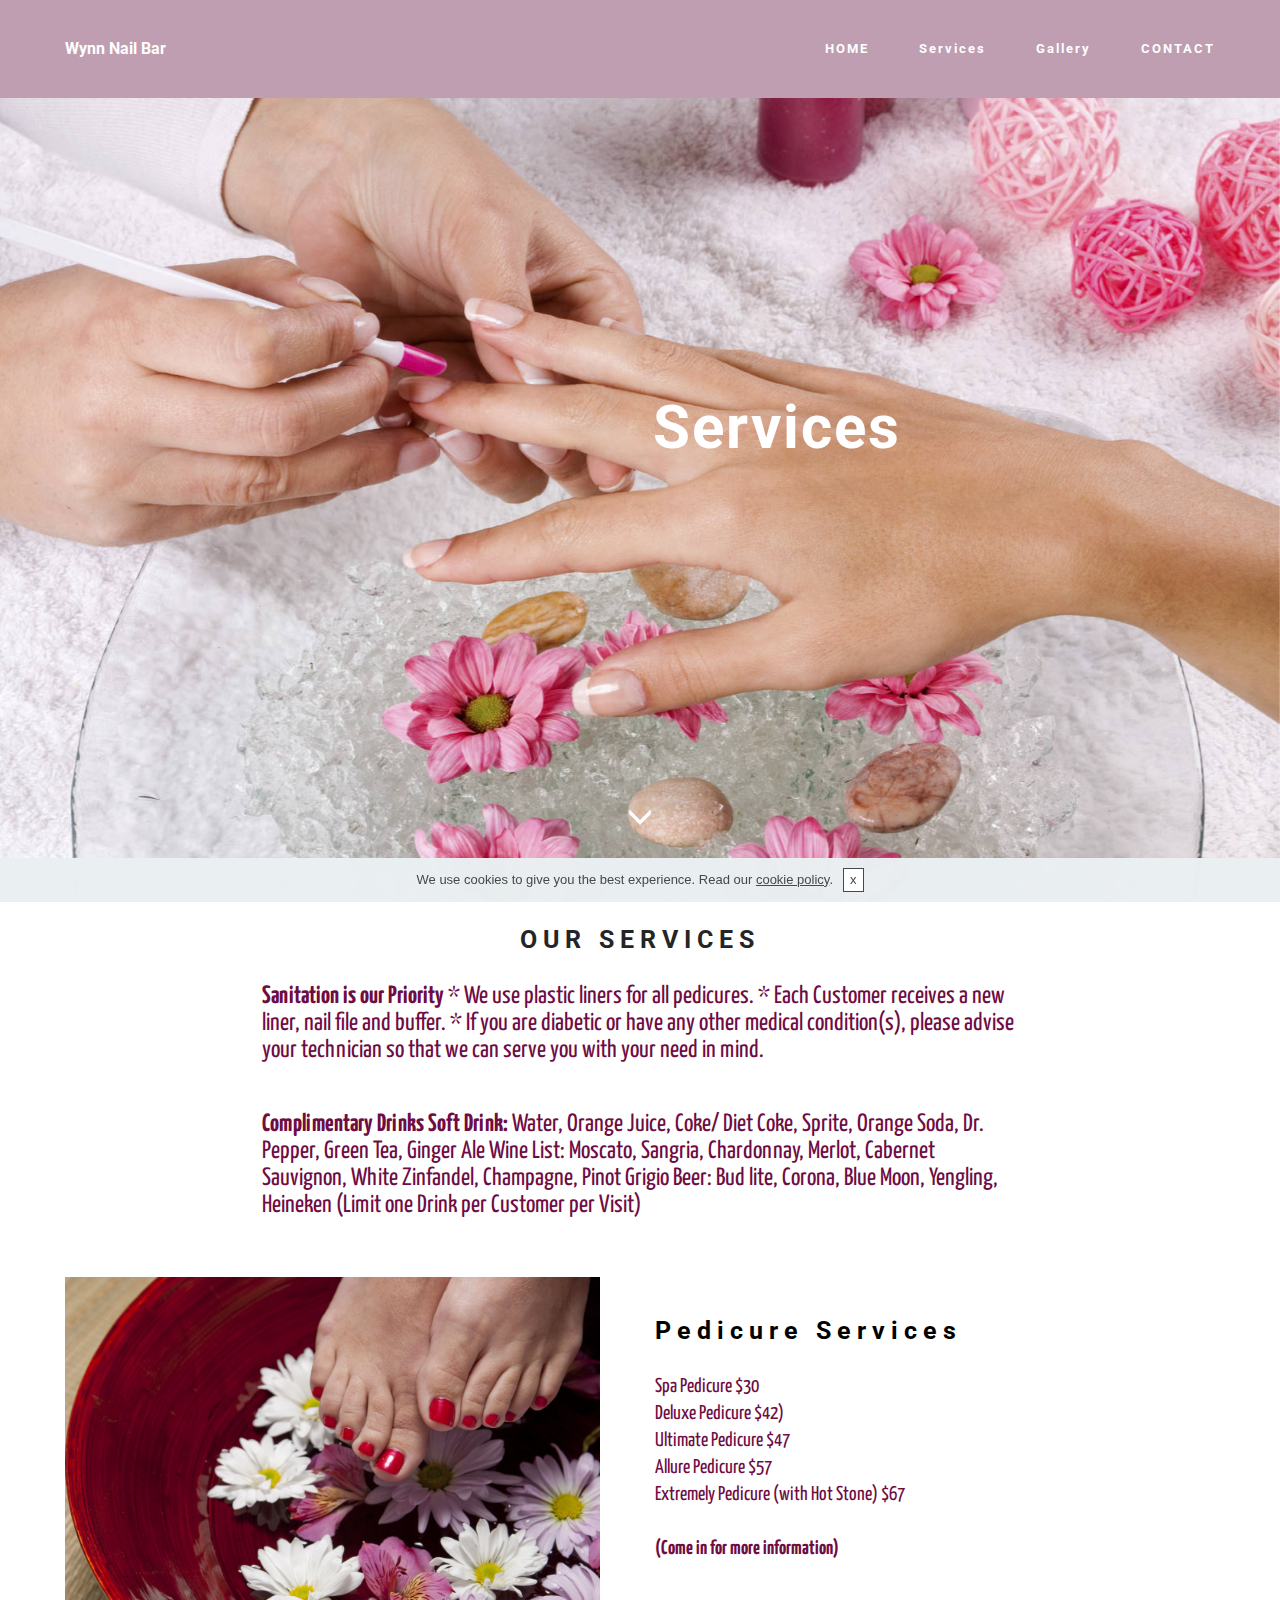
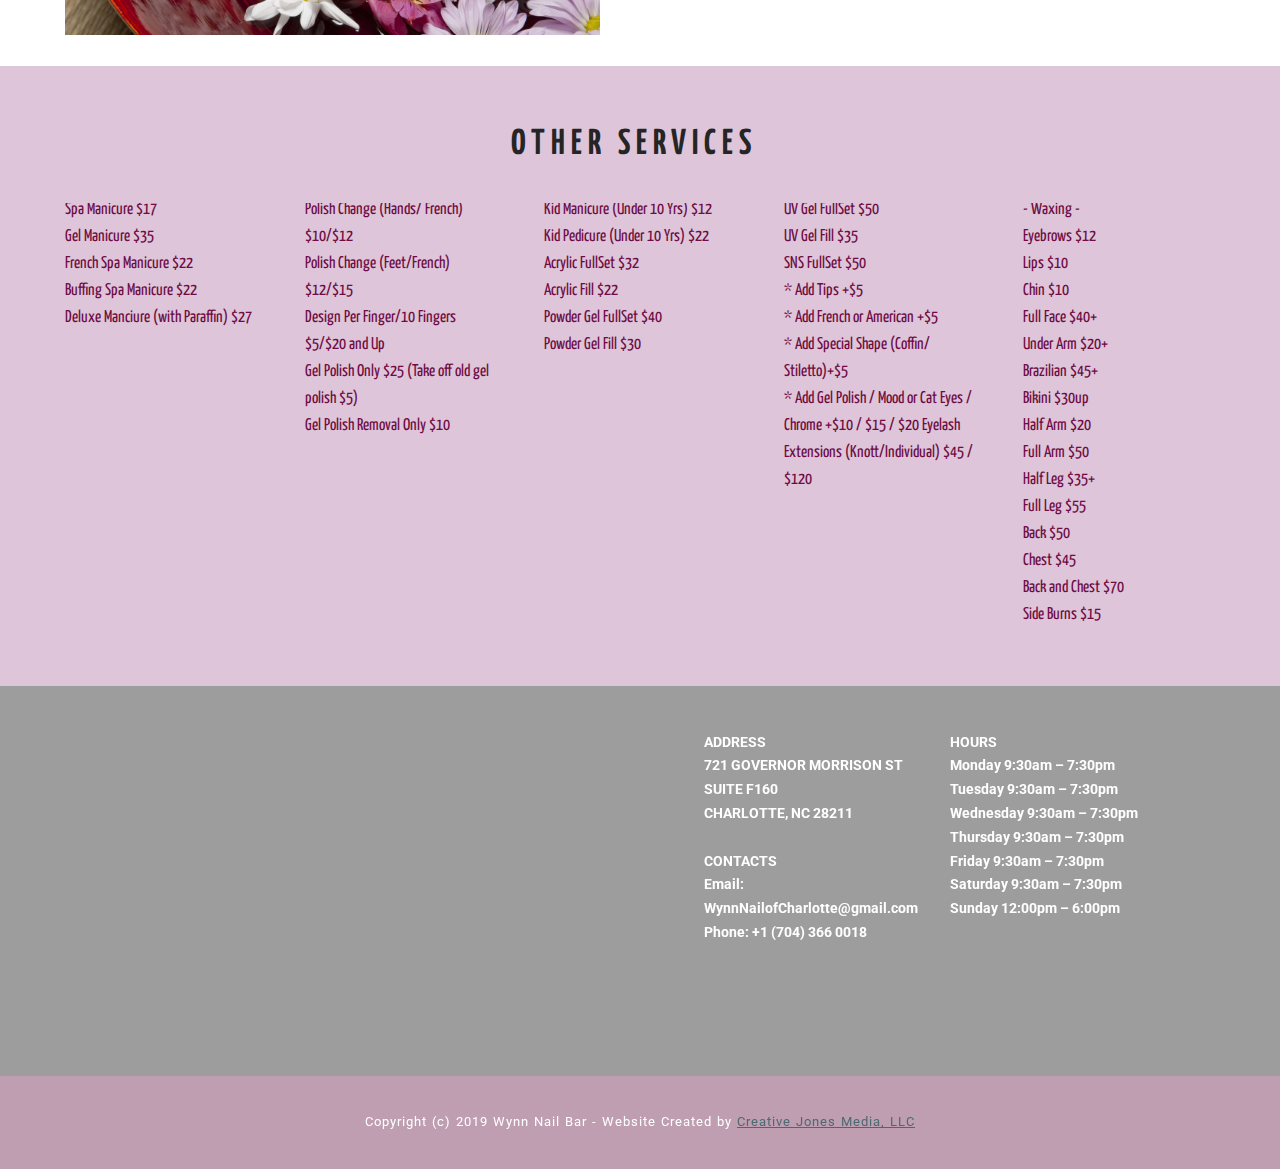
==== page1.html @ 7eec7030 "create github pages" ====
<!DOCTYPE html>
<html  >
<head>
  <!-- Site made with Mobirise Website Builder v4.10.8, https://mobirise.com -->
  <meta charset="UTF-8">
  <meta http-equiv="X-UA-Compatible" content="IE=edge">
  <meta name="generator" content="Mobirise v4.10.8, mobirise.com">
  <meta name="viewport" content="width=device-width, initial-scale=1, minimum-scale=1">
  <link rel="shortcut icon" href="assets/images/website-gallery-33-128x85.png" type="image/x-icon">
  <meta name="description" content="Website Creator Description">
  
  <title>Services</title>
  <link rel="stylesheet" href="https://fonts.googleapis.com/css?family=Roboto:700,400&subset=cyrillic,latin,greek,vietnamese">
  <link rel="stylesheet" href="assets/bootstrap/css/bootstrap.min.css">
  <link rel="stylesheet" href="assets/soundcloud-plugin/style.css">
  <link rel="stylesheet" href="assets/animatecss/animate.min.css">
  <link rel="stylesheet" href="assets/mobirise/css/style.css">
  <link rel="stylesheet" href="assets/formoid/recaptcha.css">
  <link rel="stylesheet" href="assets/mobirise/css/mbr-additional.css" type="text/css">
  
  
  
</head>
<body>
  <section class="mbr-navbar mbr-navbar--freeze mbr-navbar--absolute mbr-navbar--sticky mbr-navbar--auto-collapse" id="ext_menu-a" data-rv-view="95">
    <div class="mbr-navbar__section mbr-section">
        <div class="mbr-section__container container">
            <div class="mbr-navbar__container">
                <div class="mbr-navbar__column mbr-navbar__column--s mbr-navbar__brand">
                    <span class="mbr-navbar__brand-link mbr-brand mbr-brand--inline">
                        
                        <span class="mbr-brand__name"><a class="mbr-brand__name text-white" href="#top">Wynn Nail Bar</a></span>
                    </span>
                </div>
                <div class="mbr-navbar__hamburger mbr-hamburger"><span class="mbr-hamburger__line"></span></div>
                <div class="mbr-navbar__column mbr-navbar__menu">
                    <nav class="mbr-navbar__menu-box mbr-navbar__menu-box--inline-right">
                        <div class="mbr-navbar__column">
                            <ul class="mbr-navbar__items mbr-navbar__items--right float-left mbr-buttons mbr-buttons--freeze mbr-buttons--right btn-decorator mbr-buttons--active mbr-buttons--only-links"><li class="mbr-navbar__item"><a class="mbr-buttons__link btn text-white" href="index.html#header1-4">HOME</a></li><li class="mbr-navbar__item"><a class="mbr-buttons__link btn text-white" href="index.html#header3-h">Services</a></li> <li class="mbr-navbar__item"><a class="mbr-buttons__link btn text-white" href="page2.html#header4-p">Gallery</a></li> <li class="mbr-navbar__item"><a class="mbr-buttons__link btn text-white" href="index.html#contacts2-1">CONTACT</a></li></ul>                            
                            
                        </div>
                    </nav>
                </div>
            </div>
        </div>
    </div>
</section>

<section class="engine"><a href="https://mobirise.info/m">site design templates</a></section><section class="mbr-box mbr-section mbr-section--relative mbr-section--fixed-size mbr-section--full-height mbr-section--bg-adapted mbr-parallax-background mbr-after-navbar" id="header1-d" data-rv-view="97" style="background-image: url(assets/images/large-344695440-orig-1698x1131.jpg);">
    <div class="mbr-box__magnet mbr-box__magnet--sm-padding mbr-box__magnet--center-left">
        
        <div class="mbr-box__container mbr-section__container container">
            <div class="mbr-box mbr-box--stretched"><div class="mbr-box__magnet mbr-box__magnet--center-left">
                <div class="row"><div class=" col-sm-6 col-sm-offset-6">
                    <div class="mbr-hero animated fadeInUp">
                        <h1 class="mbr-hero__text">Services</h1>
                        
                    </div>
                    
                </div></div>
            </div></div>
        </div>
        <div class="mbr-arrow mbr-arrow--floating text-center">
            <div class="mbr-section__container container">
                <a class="mbr-arrow__link" href="#msg-box3-i"><i class="glyphicon glyphicon-menu-down"></i></a>
            </div>
        </div>
    </div>
</section>

<section class="mbr-section mbr-section--relative mbr-section--fixed-size" id="msg-box3-i" data-rv-view="100" style="background-color: rgb(255, 255, 255);">
    
    <div class="mbr-section__container container mbr-section__container--first" style="padding-top: 31px;">
        <div class="mbr-header mbr-header--wysiwyg row">
            <div class="col-sm-8 col-sm-offset-2">
                <h3 class="mbr-header__text">OUR SERVICES</h3>
                
            </div>
        </div>
    </div>
    <div class="mbr-section__container container mbr-section__container--last" style="padding-bottom: 31px;">
        <div class="row">
            <div class="mbr-article mbr-article--wysiwyg col-sm-8 col-sm-offset-2"><p><strong>Sanitation is our Priority </strong>* We use plastic liners for all pedicures. * Each Customer receives a new liner, nail file and buffer. * If you are diabetic or have any other medical condition(s), please advise your technician so that we can serve you with your need in mind.&nbsp;</p><p><br></p><p><strong>Complimentary Drinks Soft Drink:</strong> Water, Orange Juice, Coke/ Diet Coke, Sprite, Orange Soda, Dr. Pepper, Green Tea, Ginger Ale Wine List: Moscato, Sangria, Chardonnay, Merlot, Cabernet Sauvignon, White Zinfandel, Champagne, Pinot Grigio Beer: Bud lite, Corona, Blue Moon, Yengling, Heineken (Limit one Drink per Customer per Visit)</p></div>
        </div>
    </div>
    
</section>

<section class="mbr-section mbr-section--relative" id="msg-box5-j" data-rv-view="103" style="background-color: rgb(255, 255, 255);">
    
    <div class="mbr-section__container mbr-section__container--isolated container" style="padding-top: 31px; padding-bottom: 31px;">
        <div class="row">
            <div class="mbr-box mbr-box--fixed mbr-box--adapted">
                <div class="mbr-box__magnet mbr-box__magnet--top-right mbr-section__left col-sm-6 image-size" style="width: 50%;">
                    <figure class="mbr-figure mbr-figure--adapted mbr-figure--caption-inside-bottom mbr-figure--full-width"><img src="assets/images/mbr-1400x937.jpg" class="mbr-figure__img"></figure>
                </div>
                <div class="mbr-box__magnet mbr-class-mbr-box__magnet--center-left col-sm-6 content-size mbr-section__right">
                    <div class="mbr-section__container mbr-section__container--middle">
                        <div class="mbr-header mbr-header--auto-align mbr-header--wysiwyg">
                            <h3 class="mbr-header__text">Pedicure Services</h3>
                            
                        </div>
                    </div>
                    <div class="mbr-section__container mbr-section__container--middle">
                        <div class="mbr-article mbr-article--auto-align mbr-article--wysiwyg">
<div>Spa Pedicure $30 
</div><div>Deluxe Pedicure $42) 
</div><div>Ultimate Pedicure $47 
</div><div>Allure Pedicure $57 
</div><div>Extremely Pedicure (with Hot Stone) $67</div><div><br></div><div> 
</div><div><strong>(Come in for more information)</strong></div></div>
                    </div>
                    
                </div>
                
            </div>
        </div>
    </div>
</section>

<section class="mbr-section mbr-section--relative mbr-section--fixed-size" id="content4-k" data-rv-view="106" style="background-color: rgb(222, 197, 218);">
    
    <div class="mbr-section__container mbr-section__container--std-top-padding mbr-section__container--sm-bot-padding mbr-section-title container" style="padding-top: 62px;">
        <div class="mbr-header mbr-header--center mbr-header--wysiwyg row">
            <div class="col-sm-8 col-sm-offset-2">
                <h3 class="mbr-header__text">OTHER SERVICES&nbsp;</h3>
                
            </div>
        </div>
    </div>
    <div class="mbr-section__container container">
        <div class="mbr-section__row row">
            <div class="mbr-section__col col-xs-12 col-lg-2-4 col-md-4 col-sm-6">
                
                
                <div class="mbr-section__container mbr-section__container--last" style="padding-bottom: 62px;">
                    <div class="mbr-article mbr-article--wysiwyg">
                        <p>Spa Manicure	$17
<br>Gel Manicure	$35
<br>French Spa Manicure	$22
<br>Buffing Spa Manicure	$22
<br>Deluxe Manciure (with Paraffin)	$27&nbsp;<br></p>
                    </div>
                </div>
                
            </div>
            <div class="mbr-section__col col-xs-12 col-lg-2-4 col-md-4 col-sm-6">
                
                
                <div class="mbr-section__container mbr-section__container--last" style="padding-bottom: 62px;">
                    <div class="mbr-article mbr-article--wysiwyg">
                        <p>Polish Change (Hands/ French) $10/$12
<br>Polish Change (Feet/French)	$12/$15&nbsp;<br>Design Per Finger/10 Fingers	$5/$20 and Up
<br>Gel Polish Only $25 (Take off old gel polish $5)<br>Gel Polish Removal Only $10<br></p>
                    </div>
                </div>
                
            </div>
            <div class="clearfix visible-sm-block"></div>
            <div class="mbr-section__col col-xs-12 col-lg-2-4 col-md-4 col-sm-6">
                
                
                <div class="mbr-section__container mbr-section__container--last" style="padding-bottom: 62px;">
                    <div class="mbr-article mbr-article--wysiwyg">
                        <p>Kid Manicure (Under 10 Yrs)	$12
<br>Kid Pedicure (Under 10 Yrs)	$22
<br>Acrylic FullSet	$32
<br>Acrylic Fill	$22
<br>Powder Gel FullSet	$40
<br>Powder Gel Fill	$30&nbsp;<br></p>
                    </div>
                </div>
                
            </div>
            <div class="clearfix visible-md-block"></div>
            <div class="mbr-section__col col-xs-12 col-lg-2-4 col-md-4 col-sm-6 col-lg-offset-0 col-md-offset-2">
                
                
                <div class="mbr-section__container mbr-section__container--last" style="padding-bottom: 62px;">
                    <div class="mbr-article mbr-article--wysiwyg">
                        <p>UV Gel FullSet	$50		
<br>UV Gel Fill	$35		
<br>SNS FullSet	$50		
<br>* Add Tips	+$5		
<br>* Add French or American	+$5		
<br>*	Add Special Shape (Coffin/ Stiletto)+$5
<br>*	Add Gel Polish / Mood or Cat Eyes / Chrome +$10 / $15 / $20 Eyelash Extensions (Knott/Individual)	$45 / $120&nbsp;<br></p>
                    </div>
                </div>
                
            </div>
            <div class="clearfix visible-sm-block"></div>
            <div class="mbr-section__col col-xs-12 col-lg-2-4 col-md-4 col-sm-6 col-md-offset-0 col-sm-offset-3">
                
                
                <div class="mbr-section__container mbr-section__container--last" style="padding-bottom: 62px;">
                    <div class="mbr-article mbr-article--wysiwyg">
                        <p>- Waxing -<br>Eyebrows $12
<br>Lips $10
<br>Chin $10
<br>Full Face $40+
<br>Under Arm $20+
<br>Brazilian $45+
<br>Bikini $30up&nbsp;<br>Half Arm $20
<br>Full Arm $50&nbsp;<br>Half Leg $35+<br>Full Leg $55<br>Back $50
<br>Chest $45<br>Back and Chest $70<br>Side Burns $15&nbsp;<br></p>
                    </div>
                </div>
                
            </div>
            
        </div>
    </div>
</section>

<section class="mbr-section mbr-section--relative mbr-section--fixed-size mbr-parallax-background" id="contacts2-b" data-rv-view="109" style="background-image: url(assets/images/mbr-1920x1277.jpg);">
    <div class="mbr-overlay" style="opacity: 0.5; background-color: rgb(60, 60, 60);"></div>
    <div class="mbr-section__container container">
        <div class="mbr-contacts mbr-contacts--wysiwyg row" style="padding-top: 45px; padding-bottom: 45px;">
            <div class="col-sm-6">
                <figure class="mbr-figure mbr-figure--wysiwyg mbr-figure--full-width mbr-figure--no-bg">
                    <div class="mbr-figure__map mbr-figure__map--short"><iframe frameborder="0" style="border:0" src="https://www.google.com/maps/embed/v1/place?key=AIzaSyCy9r70T3NYf3PhvVflTo0_zdif2_IoIYs&amp;q=place_id:EjNGMTYwLCA3MjEgR292IE1vcnJpc29uIFN0LCBDaGFybG90dGUsIE5DIDI4MjExLCBVU0EiIBoeChYKFAoSCdfmA3o8nlaIEVHYgufReawGEgRGMTYw" allowfullscreen=""></iframe></div>
                </figure>
            </div>
            <div class="col-sm-6">
                <div class="row">
                    <div class="col-sm-5 col-sm-offset-1">
                        <p class="mbr-contacts__text"><strong>ADDRESS<br>
721 GOVERNOR MORRISON ST<br>SUITE F160<br>
CHARLOTTE, NC 28211<br><br>
CONTACTS<br>
Email: WynnNailofCharlotte@gmail.com<br>
Phone: +1 (704) 366 0018<br></strong><br></p>
                    </div>
                    <div class="col-sm-6"><p class="mbr-contacts__text"><strong>HOURS
</strong></p><p class="mbr-contacts__text"><strong>Monday 9:30am – 7:30pm
</strong></p><p class="mbr-contacts__text"><strong>Tuesday 9:30am – 7:30pm
</strong></p><p class="mbr-contacts__text"><strong>Wednesday 9:30am – 7:30pm
</strong></p><p class="mbr-contacts__text"><strong>Thursday 9:30am – 7:30pm
</strong></p><p class="mbr-contacts__text"><strong>Friday 9:30am – 7:30pm
</strong></p><p class="mbr-contacts__text"><strong>Saturday 9:30am – 7:30pm
</strong></p><p class="mbr-contacts__text"><strong>Sunday 12:00pm – 6:00pm</strong></p></div>
                </div>
            </div>
        </div>
    </div>
</section>

<footer class="mbr-section mbr-section--relative mbr-section--fixed-size" id="footer1-c" data-rv-view="111" style="background-color: rgb(190, 158, 176);">
    
    <div class="mbr-section__container container">
        <div class="mbr-footer mbr-footer--wysiwyg row" style="padding-top: 36.9px; padding-bottom: 36.9px;">
            <div class="col-sm-12">
                <p class="mbr-footer__copyright">Copyright (c) 2019 Wynn Nail Bar - Website Created by <a href="http://www.creativejmllc.com/" target="_blank">Creative Jones Media, LLC</a></p>
            </div>
        </div>
    </div>
</footer>


  <script src="assets/web/assets/jquery/jquery.min.js"></script>
  <script src="assets/bootstrap/js/bootstrap.min.js"></script>
  <script src="assets/smooth-scroll/smooth-scroll.js"></script>
  <script src="assets/cookies-alert-plugin/cookies-alert-core.js"></script>
  <script src="assets/cookies-alert-plugin/cookies-alert-script.js"></script>
  <script src="assets/jarallax/jarallax.js"></script>
  <script src="assets/mobirise/js/script.js"></script>
  <script src="assets/formoid/formoid.min.js"></script>
  
  
<input name="cookieData" type="hidden" data-cookie-colorText='#424a4d' data-cookie-colorBg='rgba(234, 239, 241, 0.99)' data-cookie-colorButton='#ffffff' data-cookie-colorLink='#424a4d' data-cookie-underlineLink='true' data-cookie-text="We use cookies to give you the best experience. Read our <a href='privacy.html'>cookie policy</a>.">
  </body>
</html>
---- assets/soundcloud-plugin/style.css ----
.addons-container {
  position: relative;
  margin-left: auto;
  margin-right: auto;
  padding-right: 15px;
  padding-left: 15px; }
  @media (min-width: 576px) {
    .addons-container {
      padding-right: 15px;
      padding-left: 15px; } }
  @media (min-width: 768px) {
    .addons-container {
      padding-right: 15px;
      padding-left: 15px; } }
  @media (min-width: 992px) {
    .addons-container {
      padding-right: 15px;
      padding-left: 15px; } }
  @media (min-width: 1200px) {
    .addons-container {
      padding-right: 15px;
      padding-left: 15px; } }
  @media (min-width: 576px) {
    .addons-container {
      width: 540px;
      max-width: 100%; } }
  @media (min-width: 768px) {
    .addons-container {
      width: 720px;
      max-width: 100%; } }
  @media (min-width: 992px) {
    .addons-container {
      width: 960px;
      max-width: 100%; } }
  @media (min-width: 1200px) {
    .addons-container {
      width: 1140px;
      max-width: 100%; } }

.addons-container-inner{
    position: relative;
    width: 100%;
    min-height: 1px;
    padding-right: 15px;
    padding-left: 15px;
}
@media (min-width: 567px) {
    .addons-container-inner{
        -ms-flex: 0 0 66.666667%;
        flex: 0 0 66.666667%;
        max-width: 66.666667%;
    }
}
.addons-row{
    display: flex;
    justify-content:center;
}
---- assets/mobirise/css/style.css ----
.engine {
	position: absolute;
	text-indent: -2400px;
	text-align: center;
	padding: 0;
	top: 0;
	left: -2400px;
}.is-builder .animated {
  -webkit-animation-name: none !important;
  animation-name: none !important;
}
html {
  position: relative;
  min-height: 100%;
}
.mbr-embedded-video {
  position: relative;
}
.mbr-background-video,
.mbr-background-video-preview {
  bottom: 0;
  left: 0;
  overflow: hidden;
  position: absolute;
  right: 0;
  top: 0;
}
.mbr-parallax-background,
.mbr-background {
  background-attachment: fixed !important;
  background-position: 50% 0;
  background-repeat: no-repeat;
  background-size: cover !important;
}
.mbr-hidden-scrollbar .mbr-parallax-background {
  background-size: auto 130%;
}
.mobile .mbr-parallax-background {
  background-attachment: scroll !important;
}
.mbr-background {
  background-attachment: scroll !important;
}
.mbr-navbar {
  position: relative;
  width: 100%;
}
.mbr-navbar:before {
  content: "";
  display: block;
}
.mbr-navbar__brand-link:after,
.mbr-navbar__brand-img {
  max-height: 74px;
  height: 100%;
}
.mbr-navbar:before,
.mbr-navbar__container {
  height: 98px;
}
.mbr-navbar--ss .mbr-navbar__brand-link:after,
.mbr-navbar--ss .mbr-navbar__brand-img {
  height: 74px;
}
.mbr-navbar--ss:before,
.mbr-navbar--ss .mbr-navbar__container {
  height: 98px;
}
.mbr-navbar--xs .mbr-navbar__brand-link:after,
.mbr-navbar--xs .mbr-navbar__brand-img {
  height: 32px;
}
.mbr-navbar--xs:before,
.mbr-navbar--xs .mbr-navbar__container {
  height: 56px;
}
.mbr-navbar--s .mbr-navbar__brand-link:after,
.mbr-navbar--s .mbr-navbar__brand-img {
  height: 48px;
}
.mbr-navbar--s:before,
.mbr-navbar--s .mbr-navbar__container {
  height: 72px;
}
.mbr-navbar--m .mbr-navbar__brand-link:after,
.mbr-navbar--m .mbr-navbar__brand-img {
  height: 64px;
}
.mbr-navbar--m:before,
.mbr-navbar--m .mbr-navbar__container {
  height: 88px;
}
.mbr-navbar--l .mbr-navbar__brand-link:after,
.mbr-navbar--l .mbr-navbar__brand-img {
  height: 96px;
}
.mbr-navbar--l:before,
.mbr-navbar--l .mbr-navbar__container {
  height: 120px;
}
.mbr-navbar--xl .mbr-navbar__brand-link:after,
.mbr-navbar--xl .mbr-navbar__brand-img {
  height: 128px;
}
.mbr-navbar--xl:before,
.mbr-navbar--xl .mbr-navbar__container {
  height: 152px;
}
.mbr-navbar--short .mbr-navbar__brand-link:after,
.mbr-navbar--short .mbr-navbar__brand-img {
  height: 40px;
}
.mbr-navbar--short .mbr-brand__logo .mbr-iconfont{
  font-size: 40px;
}
.mbr-navbar--short:before,
.mbr-navbar--short .mbr-navbar__container {
  height: 64px;
}
.mbr-navbar--short .mbr-navbar__container {
  padding: 12px 0;
}
@media (max-width: 767px) {
  .mbr-navbar--short .mbr-navbar__brand-link:after,
  .mbr-navbar--short .mbr-navbar__brand-img {
    height: 31px;
  }
  .mbr-navbar--short:before,
  .mbr-navbar--short .mbr-navbar__container {
    height: 45px;
  }
  .mbr-navbar--short .mbr-navbar__container {
    padding: 7px 0;
  }
}
.mbr-navbar__brand-img {
  position: relative;
}
.mbr-navbar__brand-img,
.mbr-navbar__container,
.mbr-navbar__section {
  -webkit-transition: all 300ms ease-in-out 0s;
  -o-transition: all 300ms ease-in-out 0s;
  transition: all 300ms ease-in-out 0s;
}
.mbr-navbar__section {
  background: #2c2c2c;
  height: auto;
  position: absolute;
  top: 0;
  width: 100%;
  z-index: 1000;
}
.mbr-navbar__container {
  display: table;
  padding: 12px 0;
  width: 100%;
}
.mbr-navbar__menu-box {
  display: table;
  width: 100%;
}
.mbr-navbar__menu-box--inline-left,
.mbr-navbar__menu-box--inline-center,
.mbr-navbar__menu-box--inline-right {
  display: block;
  text-align: left;
}
.mbr-navbar__menu-box--inline-center {
  text-align: center;
}
.mbr-navbar__menu-box--inline-right {
  text-align: right;
}
.mbr-navbar__column {
  display: table-cell;
  vertical-align: middle;
}
.mbr-navbar__column--xxs {
  width: 1%;
}
.mbr-navbar__column--xs {
  width: 10%;
}
.mbr-navbar__column--s {
  width: 20%;
}
.mbr-navbar__column--m {
  width: 30%;
}
.mbr-navbar__column--l {
  width: 40%;
}
.mbr-navbar__column--xl {
  width: 50%;
}
.mbr-navbar__menu-box--inline-left .mbr-navbar__column,
.mbr-navbar__menu-box--inline-center .mbr-navbar__column,
.mbr-navbar__menu-box--inline-right .mbr-navbar__column {
  display: inline-block;
}
.mbr-navbar__items {
  float: left;
  padding-left: 0px;
  position: relative;
  left: -20px;
}
.mbr-navbar__items--right {
  float: right;
  left: 0;
}
.float-left {
  float: left;
}
.mbr-navbar__item {
  display: block;
  float: left;
  position: relative;
}
.mbr-navbar__hamburger {
  display: none;
  margin-top: -11px;
  position: absolute;
  right: 0;
  top: 50%;
  z-index: 10000;
}
.mbr-navbar--collapsed .mbr-navbar__container {
  position: relative;
}
.mbr-navbar--collapsed .mbr-navbar__column {
  display: block;
  width: 100%;
}
.mbr-navbar--collapsed .mbr-navbar__items--right {
  padding-top: 13px;
}
.mbr-navbar--collapsed .mbr-navbar__menu {
  background: rgba(0, 0, 0, 0.9);
  display: none;
  height: 100%;
  left: 0;
  position: fixed;
  top: 0;
  width: 100%;
  z-index: 9999;
}
.mbr-navbar--collapsed .mbr-navbar__menu-box {
  display: table-cell;
  vertical-align: middle;
}
.mbr-navbar--collapsed .mbr-navbar__items {
  float: none;
}
.mbr-navbar--collapsed .mbr-navbar__item {
  float: none;
}
.mbr-navbar--collapsed .mbr-navbar__hamburger {
  display: block;
}
.mbr-navbar--collapsed.mbr-navbar--open .mbr-navbar__menu {
  display: table;
}
.mbr-navbar--collapsed.mbr-navbar--open:not(.mbr-navbar--sticky) .mbr-navbar__section {
  background: none;
  position: fixed;
}
.mbr-navbar--collapsed.mbr-navbar--open .mbr-navbar__brand {
  visibility: hidden;
}
.mbr-navbar--collapsed.mbr-navbar--sticky.mbr-navbar--open .mbr-navbar__brand {
  visibility: visible;
}
.mbr-navbar--collapsed.mbr-navbar--open .mbr-navbar__brand-img,
.mbr-navbar--collapsed.mbr-navbar--open .mbr-navbar__container {
  -webkit-transition: none;
  -o-transition: none;
  transition: none;
}
.mbr-navbar--freeze.mbr-navbar--collapsed.mbr-navbar--open .mbr-navbar__hamburger,
.mbr-navbar--freeze.mbr-navbar--collapsed.mbr-navbar--open .mbr-navbar__hamburger:hover {
  color: #fff !important;
}
.mbr-navbar--sticky .mbr-navbar__section {
  position: fixed;
}
.mbr-navbar--absolute {
  position: absolute;
}
/* fix for popup menu conflict */
@media (max-width: 480px) {
  .mbr-navbar--absolute.mbr-navbar[id^=menu-] {
    position: absolute;
  }
}
.mbr-navbar--transparent .mbr-navbar__section {
  background: none;
}
.mbr-navbar--stuck .mbr-navbar__section,
.mbr-navbar--relative .mbr-navbar__section {
  background: #2c2c2c;
}
@media (max-width: 991px) {
  .mbr-navbar--auto-collapse .mbr-navbar__container {
    position: relative;
  }
  .mbr-navbar--auto-collapse .mbr-navbar__column {
    display: block;
    width: 100%;
  }
  .mbr-navbar__column {
    max-height: 100vh;
    overflow-x: hidden;
    overflow-y:auto;
  }
  .mbr-navbar__column::-webkit-scrollbar {
    display:none;
  }
  .mbr-navbar--auto-collapse .mbr-navbar__items--right {
    padding-top: 13px;
  }
  .mbr-navbar--auto-collapse .mbr-navbar__menu {
    background: rgba(0, 0, 0, 0.9);
    display: none;
    height: 100%;
    left: 0;
    position: fixed;
    top: 0;
    width: 100%;
    z-index: 9999;
  }
  .mbr-navbar--auto-collapse .mbr-navbar__menu-box {
    display: table-cell;
    vertical-align: middle;
  }
  .mbr-navbar--auto-collapse .mbr-navbar__items {
    float: none;
  }
  .mbr-navbar--auto-collapse .mbr-navbar__item {
    float: none;
  }
  .mbr-navbar--auto-collapse .mbr-navbar__hamburger {
    display: block;
  }
  .mbr-navbar--auto-collapse.mbr-navbar--open .mbr-navbar__menu {
    display: table;
  }
  .mbr-navbar--auto-collapse.mbr-navbar--open:not(.mbr-navbar--sticky) .mbr-navbar__section {
    background: none;
    position: fixed;
  }
  .mbr-navbar--auto-collapse.mbr-navbar--open .mbr-navbar__brand {
    visibility: hidden;
  }
  .mbr-navbar--auto-collapse.mbr-navbar--sticky.mbr-navbar--open .mbr-navbar__brand {
    visibility: visible;
  }
  .mbr-navbar--auto-collapse.mbr-navbar--open .mbr-navbar__brand-img,
  .mbr-navbar--auto-collapse.mbr-navbar--open .mbr-navbar__container {
    -webkit-transition: none;
    -o-transition: none;
    transition: none;
  }
}
.mbr-after-navbar:before {
  content: "";
  display: block;
  height: 98px;
}
.mbr-hamburger {
  cursor: pointer;
  height: 23px;
  width: 30px;
}
.mbr-hamburger:focus {
  outline: none;
}
.mbr-hamburger__line,
.mbr-hamburger__line:before,
.mbr-hamburger__line:after {
  content: "";
  position: absolute;
  display: block;
  height: 1px;
  cursor: pointer;
}
.mbr-hamburger__line,
.mbr-hamburger__line:before,
.mbr-hamburger__line:after {
  width: 30px;
  border-bottom: 5px solid;
  top: 9px;
}
.mbr-hamburger__line:before {
  top: -9px;
}
.mbr-hamburger__line:after {
  top: 9px;
}
.mbr-hamburger__line,
.mbr-hamburger__line:before,
.mbr-hamburger__line:after {
  -webkit-transition: all 300ms ease-in-out;
  transition: all 300ms ease-in-out;
}
.mbr-hamburger--open .mbr-hamburger__line {
  border-color: transparent;
}
.mbr-hamburger--open .mbr-hamburger__line:before,
.mbr-hamburger--open .mbr-hamburger__line:after {
  top: 0;
}
.mbr-hamburger--open .mbr-hamburger__line:before {
  -ms-transform: rotate(45deg);
  -webkit-transform: rotate(45deg);
  transform: rotate(45deg);
}
.mbr-hamburger--open .mbr-hamburger__line:after {
  top: 10px;
  -ms-transform: translatey(-10px) rotate(-45deg);
  -webkit-transform: translatey(-10px) rotate(-45deg);
  transform: translatey(-10px) rotate(-45deg);
}
@media (max-width: 767px) {
  .mbr-hamburger {
    height: 23px;
    width: 27px;
  }
  .mbr-hamburger__line,
  .mbr-hamburger__line:before,
  .mbr-hamburger__line:after {
    width: 27px;
    border-bottom: 4px solid;
    top: 9px;
  }
  .mbr-hamburger__line:before {
    top: -9px;
  }
  .mbr-hamburger__line:after {
    top: 9px;
  }
}

.navbar-dropdown .hamburger-icon {
  content: "";
  width: 16px;
  -webkit-box-shadow: 0 -6px 0 1px,0 0 0 1px,0 6px 0 1px;
  -moz-box-shadow: 0 -6px 0 1px,0 0 0 1px,0 6px 0 1px;
  box-shadow: 0 -6px 0 1px,0 0 0 1px,0 6px 0 1px;
}

.mbr-brand {
  display: block;
  float: left;
  position: relative;
}
.mbr-brand,
.mbr-brand:hover {
  text-decoration: none;
}
.mbr-brand__name {
  display: block;
  font-weight: bold;
  margin-top: 5px;
  text-align: center;
}
.mbr-brand__name,
.mbr-brand__name:hover {
  text-decoration: none;
}
.mbr-brand--inline {
  display: table;
}
.mbr-brand--inline:after {
  content: "";
  display: table-cell;
  width: 1px;
}
.mbr-brand--inline .mbr-brand__logo,
.mbr-brand--inline .mbr-brand__name {
  display: table-cell;
  vertical-align: middle;
}
.mbr-brand--inline .mbr-brand__logo {
  padding-right: 10px;
}
.mbr-brand--inline .mbr-brand__name {
  margin: 0;
  text-align: left;
}
.mbr-form {
  display: table;
  margin-top: -13px;
  position: relative;
  top: 14px;
  /* width: 100%; */
}
.mbr-form__left,
.mbr-form__right {
  display: table-cell;
  vertical-align: top;
}
.mbr-form__left {
  padding-right: 3px;
}
.mbr-form__right {
  width: 1px;
}
@media (max-width: 530px) {
  .mbr-form {
    display: block;
    margin-top: -27px;
    position: relative;
    top: 26px;
  }
  .mbr-form__left,
  .mbr-form__right {
    display: block;
  }
  .mbr-form__left {
    margin-bottom: 12px;
    padding-right: 0;
  }
  .mbr-form__right {
    width: 100%;
  }
}
.mbr-section {
  padding: 0 20px;
}
.mbr-section--no-padding {
  padding: 0;
}
.mbr-section--relative {
  position: relative;
}
.mbr-section--fixed-size {
  overflow: hidden;
}
.mbr-section--full-height {
  height: 100vh;
}
.mbr-section--full-height.mbr-after-navbar:before {
  display: none;
}
.mbr-section--bg-adapted {
  background-attachment: scroll;
  background-position: 50% 0;
  background-repeat: no-repeat;
  background-size: cover;
}
.mbr-section--gray {
  background-color: #444444;
}
.mbr-section--light-gray {
  background-color: #f0f0f0;
}
.mbr-section--dark-gray {
  background-color: #3c3c3c;
}
.mbr-section__container {
  padding: 0;
  position: relative;
  z-index: 3;
}
.mbr-section__container--center {
  text-align: center;
}
.mbr-section__container--std-padding {
  padding: 93px 0;
}
.mbr-section__container--std-top-padding {
  padding-top: 93px;
}
.mbr-section__container--std-bot-padding {
  padding-bottom: 93px;
}
.mbr-section__container--sm-padding {
  padding: 41px 0;
}
.mbr-section__container--sm-top-padding {
  padding-top: 41px;
}
.mbr-section__container--sm-bot-padding {
  padding-bottom: 41px;
}
.mbr-section__container--isolated {
  padding-bottom: 93px;
  padding-top: 93px;
}
.mbr-section__container--first {
  padding-top: 93px;
  padding-bottom: 41px;
}
.mbr-section__container--middle {
  padding-bottom: 41px;
}
.mbr-section__container--last {
  padding-bottom: 93px;
}
.mbr-section__row {
  margin-left: -24px;
  margin-right: -24px;
}
.mbr-section__col {
  overflow: hidden;
  padding-left: 24px;
  padding-right: 24px;
}
.mbr-section__left {
  padding-right: 40px;
}
.mbr-section__right {
  padding-left: 15px;
}
.mbr-section__header {
  line-height: 1.5em;
  margin: -10px 0 0;
  text-align: center;
}
@media (min-width: 768px) {
  .mbr-section--short-paddings .mbr-section__container--std-padding {
    padding: 59px 0;
  }
  .mbr-section--short-paddings .mbr-section__container--std-top-padding {
    padding-top: 59px;
  }
  .mbr-section--short-paddings .mbr-section__container--std-bot-padding {
    padding-bottom: 59px;
  }
  .mbr-section--short-paddings .mbr-section__container--sm-padding {
    padding: 41px 0;
  }
  .mbr-section--short-paddings .mbr-section__container--sm-top-padding {
    padding-top: 41px;
  }
  .mbr-section--short-paddings .mbr-section__container--sm-bot-padding {
    padding-bottom: 41px;
  }
  .mbr-section--short-paddings .mbr-section__container--isolated {
    padding-bottom: 59px;
    padding-top: 59px;
  }
  .mbr-section--short-paddings .mbr-section__container--first {
    padding-top: 59px;
    padding-bottom: 41px;
  }
  .mbr-section--short-paddings .mbr-section__container--middle {
    padding-bottom: 41px;
  }
  .mbr-section--short-paddings .mbr-section__container--last {
    padding-bottom: 59px;
  }
}
@media (max-width: 767px) {
  .mbr-section__left {
    padding-right: 15px;
  }
  .mbr-section__right {
    padding-left: 15px;
    padding-top: 51px;
  }
}
.mbr-arrow {
  bottom: 71px;
  left: 0;
  line-height: 1px;
  padding: 0 20px;
  position: absolute;
  width: 100%;
  z-index: 3;
}
.mbr-arrow__link {
  display: inline-block;
  font-size: 26px;
}
.mbr-arrow__link,
.mbr-arrow__link:hover,
.mbr-arrow__link:focus {
  color: #fff;
}
.mbr-arrow--floating .mbr-arrow__link {
  -webkit-animation: floating-arrow 1.6s infinite ease-in-out 0s;
  -o-animation: floating-arrow 1.6s infinite ease-in-out 0s;
  animation: floating-arrow 1.6s infinite ease-in-out 0s;
}
@-webkit-keyframes floating-arrow {
  from {
    -webkit-transform: translateY(0);
    transform: translateY(0);
  }
  65% {
    -webkit-transform: translateY(11px);
    transform: translateY(11px);
  }
  to {
    -webkit-transform: translateY(0);
    transform: translateY(0);
  }
}
@-o-keyframes floating-arrow {
  from {
    -webkit-transform: translateY(0);
    transform: translateY(0);
  }
  65% {
    -webkit-transform: translateY(11px);
    transform: translateY(11px);
  }
  to {
    -webkit-transform: translateY(0);
    transform: translateY(0);
  }
}
@keyframes floating-arrow {
  from {
    -webkit-transform: translateY(0);
    transform: translateY(0);
  }
  65% {
    -webkit-transform: translateY(11px);
    transform: translateY(11px);
  }
  to {
    -webkit-transform: translateY(0);
    transform: translateY(0);
  }
}
.mbr-arrow--dark .mbr-arrow__link,
.mbr-arrow--dark .mbr-arrow__link:hover,
.mbr-arrow--dark .mbr-arrow__link:focus {
  color: #252525;
}
@media (max-width: 767px) {
  .mbr-arrow {
    bottom: 41px;
  }
}
@media (max-width: 320px) {
  .mbr-arrow {
    bottom: 21px;
    text-align: center;
  }
}
@media all and (device-width: 320px) and (device-height: 568px) and (orientation: portrait) {
  .mbr-arrow {
    bottom: 31px;
  }
}
.mbr-box {
  display: table;
  width: 100%;
}
.mbr-box--fixed {
  table-layout: fixed;
}
.mbr-box--stretched {
  height: 100%;
}
.mbr-box__magnet {
  display: table-cell;
  float: none;
  height: 100%;
  margin-bottom: 0;
  margin-top: 0;
  text-align: center;
  vertical-align: middle;
}
.mbr-box__magnet--sm-padding {
  padding: 41px 0;
}
.mbr-box__magnet--top-left,
.mbr-box__magnet--top-center,
.mbr-box__magnet--top-right {
  vertical-align: top;
}
.mbr-box__magnet--bottom-left,
.mbr-box__magnet--bottom-center,
.mbr-box__magnet--bottom-right {
  vertical-align: bottom;
}
.mbr-box__magnet--top-left,
.mbr-box__magnet--center-left,
.mbr-box__magnet--bottom-left {
  text-align: left;
}
.mbr-box__magnet--top-right,
.mbr-box__magnet--center-right,
.mbr-box__magnet--bottom-right {
  text-align: right;
}
.mbr-box__container {
  height: 50%;
}
@media (max-width: 767px) {
  .mbr-box__container {
    height: 100%;
  }
  .mbr-box--adapted {
    display: block;
  }
  .mbr-box--adapted > .mbr-box__magnet {
    display: block;
    height: auto;
  }
}
.mbr-overlay {
  background: #222;
  bottom: 0;
  left: 0;
  position: absolute;
  right: 0;
  top: 0;
  z-index: 2;
}
.mbr-google-map__marker {
  color: #252525;
  display: none;
  margin: 0;
}
.mbr-google-map--loaded .mbr-google-map__marker {
  display: block;
}
.mbr-hero {
  color: #fff;
  position: relative;
}
.mbr-hero__text {
  font-size: 46px;
  font-weight: bold;
  left: -2px;
  letter-spacing: 2px;
  line-height: 50px;
  margin: -18px 0 1px 0;
  padding-bottom: 41px;
  position: relative;
  top: 8px;
}
.mbr-hero__subtext {
  font-size: 21px;
  line-height: 29px;
  margin: -32px 0 3px 0;
  padding: 0 0 41px 0;
  position: relative;
  top: 6px;
}
.mbr-figure {
  display: inline-block;
  /*line-height: 1px;*/
  margin: 0;
  max-width: 100%;
  overflow: hidden;
  position: relative;
}
.mbr-figure--no-bg {
  background: none;
}
.mbr-figure--full-width {
  display: block;
  width: 100%;
}
.mbr-figure.mbr-after-navbar:before {
  display: none;
}
.mbr-figure--full-width iframe,
.mbr-figure--full-width .mbr-figure__img,
.mbr-figure--full-width .mbr-figure__map {
  width: 100%;
}
.mbr-figure iframe,
.mbr-figure__img,
.mbr-figure__map {
  max-width: 100%;
}
@-webkit-keyframes mapCircleLoading {
  from {
    -webkit-transform: rotate(0deg);
  }
  to {
    -webkit-transform: rotate(359deg);
  }
}
@keyframes mapCircleLoading {
  from {
    transform: rotate(0deg);
  }
  to {
    transform: rotate(359deg);
  }
}
.mbr-figure__map {
  height: 400px;
  position: relative;
}
.mbr-figure__map--short {
  height: 300px;
}
.mbr-figure__map iframe {
  height: 100%;
  width: 100%;
}
.mbr-figure__map [data-state-details] {
  color: #6b6763;
  font-family: "Roboto", Helvetica, Arial, sans-serif;
  height: 1.5em;
  margin-top: -0.75em;
  padding-left: 20px;
  padding-right: 20px;
  position: absolute;
  text-align: center;
  top: 50%;
  width: 100%;
}
.mbr-figure__map[data-state] {
  background: #e9e5dc;
}
.mbr-figure__map[data-state="loading"] [data-state-details] {
  display: none;
}
.mbr-figure__map[data-state="loading"]::after {
  content: "";
  -webkit-animation: mapCircleLoading .6s infinite linear;
  animation: mapCircleLoading .6s infinite linear;
  border-radius: 50%;
  border: 6px rgba(255, 255, 255, 0.35) solid;
  border-top-color: #fff;
  height: 40px;
  left: 50%;
  margin-left: -20px;
  margin-top: -20px;
  position: absolute;
  top: 50%;
  width: 40px;
}
.mbr-figure__caption {
  background: rgba(0, 0, 0, 0.5);
  bottom: 0;
  color: #fff;
  display: block;
  font-size: 17px;
  left: 0;
  line-height: 1.3em;
  min-height: 53px;
  padding: 17px 20px;
  position: absolute;
  text-align: left;
  width: 100%;
}
.mbr-figure__caption--no-padding {
  padding: 17px 0;
}
.mbr-figure--wysiwyg .mbr-figure__caption a,
.mbr-figure--wysiwyg .mbr-figure__caption a:hover {
  color: inherit;
  text-decoration: underline;
}
.mbr-figure--caption-inside-top .mbr-figure__caption {
  bottom: auto;
  top: 0;
}
.mbr-figure--caption-outside-top .mbr-figure__caption,
.mbr-figure--caption-outside-bottom .mbr-figure__caption {
  background: none;
  position: relative;
}
.mbr-figure--no-bg.mbr-figure--caption-outside-top .mbr-figure__caption,
.mbr-figure--no-bg.mbr-figure--caption-outside-bottom .mbr-figure__caption {
  color: #252525;
}
.mbr-figure--no-bg.mbr-figure--caption-outside-top .mbr-figure__caption {
  margin-top: -3px;
  padding-top: 0;
}
.mbr-figure--no-bg.mbr-figure--caption-outside-bottom .mbr-figure__caption {
  margin-top: -2px;
  padding-bottom: 0;
  top: 2px;
}
.mbr-figure__caption--std-grid {
  background: none;
  z-index: 2;
  overflow: hidden;
}
.mbr-figure__caption--std-grid:before {
  bottom: 0;
  content: "";
  position: absolute;
  top: 0;
  width: 200%;
  z-index: -1;
  margin-left: -50%;
}
.mbr-figure--caption-inside-top .mbr-figure__caption--std-grid:before,
.mbr-figure--caption-inside-bottom .mbr-figure__caption--std-grid:before {
  background: rgba(0, 0, 0, 0.6);
}
.mbr-figure__caption-small {
  color: #ccc;
  display: block;
  font-size: 14px;
  line-height: 1.3em;
}
.mbr-figure--no-bg.mbr-figure--caption-outside-top .mbr-figure__caption-small,
.mbr-figure--no-bg.mbr-figure--caption-outside-bottom .mbr-figure__caption-small {
  color: #777;
}
@media (max-width: 767px) {
  .mbr-figure--adapted {
    display: block;
    width: 100%;
  }
  .mbr-figure--adapted iframe,
  .mbr-figure--adapted .mbr-figure__img,
  .mbr-figure--adapted .mbr-figure__map {
    width: 100%;
  }
  .mbr-figure--caption-inside-top .mbr-figure__caption,
  .mbr-figure--caption-inside-bottom .mbr-figure__caption {
    background: none;
    position: relative;
  }
  .mbr-figure--caption-inside-top .mbr-figure__caption--std-grid:before,
  .mbr-figure--caption-inside-bottom .mbr-figure__caption--std-grid:before {
    display: none;
  }
}
.mbr-reviews {
  list-style: none;
  margin: 0 -15px;
  padding: 3px 0 0 0;
}
.mbr-reviews__item {
  position: relative;
  margin-top: 39px;
}
.mbr-reviews__text {
  background: #fafafa;
  border-radius: 3px;
  border: 1px solid #ededed;
  color: #777;
  font-size: 16px;
  line-height: 26px;
  padding: 20px;
  position: relative;
}
.mbr-reviews__text:before {
  -webkit-transform: rotate(45deg);
  -ms-transform: rotate(45deg);
  -o-transform: rotate(45deg);
  transform: rotate(45deg);
  width: 14px;
  height: 14px;
  background-color: #fafafa;
  border-color: #ededed;
  border-style: none solid solid none;
  border-width: 0 1px 1px 0;
  bottom: -8px;
  content: "";
  display: block;
  left: 50px;
  position: absolute;
}
.mbr-reviews__p {
  margin: 0;
}
.mbr-reviews__author {
  margin-top: 30px;
  padding-left: 102px;
  position: relative;
}
.mbr-reviews__author--short {
  margin-top: 27px;
  padding-left: 32px;
}
.mbr-reviews__author-img {
  width: 50px;
  height: 50px;
  border-radius: 50%;
  left: 33px;
  position: absolute;
  top: 0;
}
.mbr-reviews__author-name {
  color: #777;
  font-size: 14px;
  font-weight: bold;
  position: relative;
  top: -3px;
}
.mbr-reviews__author-bio {
  color: #999;
  font-size: 12px;
}
@media (max-width: 767px) {
  .mbr-reviews__author {
    padding-bottom: 32px;
  }
  .mbr-reviews__author--short {
    padding-bottom: 1px;
  }
}
@media (min-width: 768px) and (max-width: 991px) {
  .mbr-reviews__item:nth-of-type(2n+1) {
    clear: left;
  }
}
@media (min-width: 992px) {
  .mbr-reviews__item:nth-of-type(3n+1) {
    clear: left;
  }
}
@media (max-width: 991px) {
  .mbr-header--reduce .mbr-header__text {
    padding-top: 1em;
    margin-top: -1em;
  }
}
.mbr-header {
  margin-top: -20px;
  padding: 0;
  position: relative;
  text-align: left;
  top: 10px;
}
.mbr-header--std-padding {
  padding-bottom: 41px;
}
.mbr-header--center {
  text-align: center;
}
.mbr-header__text {
  display: block;
  font-size: 25px;
  font-weight: bold;
  letter-spacing: 6px;
  line-height: 1.5em;
  margin: 0;
}
.mbr-header__subtext {
  color: #777;
  font-size: 14px;
  font-style: italic;
  letter-spacing: 1px;
  margin: 8px 0 7px 0;
}
.mbr-header--inline {
  margin-top: 0;
  padding: 41px 0 28px 0;
  top: 0;
}
.mbr-header--inline .mbr-header__text {
  letter-spacing: 4px;
  line-height: 1em;
  margin: 15px 0 0 0;
}
@media (max-width: 767px) {
  .mbr-header--inline {
    padding: 47px 0 38px 0;
  }
  .mbr-header--inline .mbr-header__text {
    display: block;
    margin: 0 0 38px 0;
  }
  .mbr-header--auto-align .mbr-header__text,
  .mbr-header--auto-align .mbr-header__subtext {
    left: 0;
    text-align: center !important;
  }
}
@media (min-width: 768px) {
  .mbr-header--reduce {
    margin-top: -5px;
    top: 2px;
  }
  .mbr-header--reduce .mbr-header__text {
    font-size: 16px;
    letter-spacing: 1px;
    line-height: 1.1em;
    padding-top: 0.4em;
    margin-top: -0.4em;
  }
}
.mbr-social-icons__icon {
  -webkit-transition: all 0.2s ease-in-out 0s;
  -o-transition: all 0.2s ease-in-out 0s;
  transition: all 0.2s ease-in-out 0s;
  color: #fff;
  cursor: pointer;
  display: inline-block;
  font-size: 29px;
  height: 56px;
  line-height: 61px;
  margin: 0 10px 13px 0;
  position: relative;
  text-align: center;
  width: 56px;
}
.mbr-social-icons__icon:hover {
  color: #fff;
}
.mbr-social-icons--style-1 .mbr-social-icons__icon:hover {
  background: #252525 !important;
}
.mbr-contacts {
  color: #9c9c9c;
  font-size: 14px;
  line-height: 1.7em;
  padding: 45px 0 46px;
}
.mbr-contacts__img {
  max-width: 100%;
  margin: 6px 0 5px 40px;
}
.mbr-contacts__img--left {
  margin-left: 0;
}
.mbr-contacts__text {
  margin: 0;
}
.mbr-contacts__header {
  color: #fff;
  font-size: 14px;
  letter-spacing: 1px;
  margin-bottom: 20px;
  margin-top: 3px;
}
.mbr-contacts__list {
  list-style: none;
  margin: 0;
  padding: 0;
}
@media (max-width: 767px) {
  .mbr-contacts__img {
    margin-bottom: 10px;
  }
  .mbr-contacts__header {
    margin-top: 20px;
    margin-bottom: 10px;
  }
  .mbr-contacts__column {
    margin-top: 37px;
  }
}
.mbr-footer {
  color: #9c9c9c;
  font-size: 13px;
  letter-spacing: 1px;
  line-height: 1.5em;
  padding: 37px 0 39px;
  word-spacing: 1px;
}
.mbr-footer__copyright {
  margin: 0;
}
.mbr-buttons {
  margin: -26px 0 13px 0;
  position: relative;
  text-align: left;
  top: 26px;
}
.mbr-buttons__btn,
.mbr-buttons__link {
  margin: 0 10px 13px 0;
}
.mbr-buttons__btn,
.mbr-buttons__link,
.mbr-buttons__btn:hover,
.mbr-buttons__link:hover {
  text-decoration: none;
}
.mbr-buttons--top {
  top: 44px;
  margin-top: -62px;
}
.mbr-buttons--no-offset {
  margin-top: 0;
  top: 0;
}
.mbr-buttons--only-links {
  left: -20px;
}
.mbr-buttons--center {
  left: 5px;
  text-align: center;
}
.mbr-buttons--center.mbr-buttons--only-links {
  left: 0;
}
.mbr-buttons--right {
  text-align: right;
}
.mbr-buttons--right .mbr-buttons__btn,
.mbr-buttons--right .mbr-buttons__link {
  margin: 0 0 13px 10px;
}
.mbr-buttons--right.mbr-buttons--only-links {
  left: 20px;
}
.mbr-buttons--activated {
  left: 5px;
  text-align: center;
}
.mbr-buttons--activated .mbr-buttons__btn,
.mbr-buttons--activated .mbr-buttons__link {
  margin-left: 0;
  margin-right: 0;
}
.mbr-buttons--activated .mbr-buttons__link {
  font-size: 25px;
  padding: 10px 30px 2px;
}
.mbr-buttons--activated .mbr-buttons__btn {
  font-size: 15px;
  margin-top: 9px;
  padding: 15px 30px;
}
.mbr-buttons--freeze.mbr-buttons--activated .mbr-buttons__link {
  font-size: 25px !important;
}
.mbr-buttons--freeze.mbr-buttons--activated .mbr-buttons__link,
.mbr-buttons--freeze.mbr-buttons--activated .mbr-buttons__link:hover {
  color: #fff !important;
}
.mbr-buttons--freeze.mbr-buttons--activated .mbr-buttons__btn {
  font-size: 15px !important;
}
@media (max-width: 991px) {
  .mbr-buttons {
    top: 0;
  }
  form:not(.mbr-form) .mbr-buttons {
    top: 26px;
  }
  .mbr-buttons:first-child {
    margin-top: 0;
  }
  .mbr-buttons--active {
    left: 5px;
    text-align: center;
  }
  .mbr-buttons--active .mbr-buttons__btn,
  .mbr-buttons--active .mbr-buttons__link {
    margin-left: 0;
    margin-right: 0;
  }
  .mbr-buttons--right.mbr-buttons--only-links {
    left: 0;
  }
  .mbr-buttons--active .mbr-buttons__link {
    font-size: 25px;
    padding: 10px 30px 2px;
  }
  .mbr-buttons--active .mbr-buttons__btn {
    font-size: 15px;
    margin-top: 9px;
    padding: 15px 30px;
  }
  .mbr-buttons--freeze.mbr-buttons--active .mbr-buttons__link {
    font-size: 25px !important;
  }
  .mbr-buttons--freeze.mbr-buttons--active .mbr-buttons__link,
  .mbr-buttons--freeze.mbr-buttons--active .mbr-buttons__link:hover {
    color: #fff !important;
  }
  .mbr-buttons--freeze.mbr-buttons--active .mbr-buttons__btn {
    font-size: 15px !important;
  }
}
@media (max-width: 767px) {
  .mbr-buttons--auto-align {
    left: 5px;
    margin-top: -26px;
    text-align: center;
    top: 26px;
  }
  .mbr-buttons--auto-align.mbr-buttons--only-links {
    left: 0;
  }
}
@media (max-width: 530px) {
  .mbr-buttons {
    left: 0;
  }
  .mbr-buttons__btn,
  .mbr-buttons__link,
  .mbr-buttons--right .mbr-buttons__btn,
  .mbr-buttons--right .mbr-buttons__link {
    display: inline-block;
    margin: 0 0 13px 0;
    text-align: center;
    width: 100%;
  }
  .mbr-buttons--activated .mbr-buttons__btn,
  .mbr-buttons--activated .mbr-buttons__link,
  .mbr-buttons--active .mbr-buttons__btn,
  .mbr-buttons--active .mbr-buttons__link {
    width: auto;
  }
  .mbr-buttons--activated .mbr-buttons__btn,
  .mbr-buttons--active .mbr-buttons__btn {
    margin-top: 9px;
  }
}
.mbr-article {
  color: #777;
  font-size: 17px;
  line-height: 27px;
  text-align: left;
  position: relative;
  margin-top: -21px;
  top: 14px;
}
.mbr-article--wysiwyg h1,
.mbr-article--wysiwyg h2,
.mbr-article--wysiwyg h3,
.mbr-article--wysiwyg h4,
.mbr-article--wysiwyg h5,
.mbr-article--wysiwyg h6 {
  color: #252525;
  display: block;
  font-weight: bold;
  line-height: 1.3em;
  text-align: left;
}
.mbr-article--wysiwyg h1 {
  font-size: 27px;
  letter-spacing: 3px;
}
.mbr-article--wysiwyg h2 {
  font-size: 23px;
  letter-spacing: 2px;
}
.mbr-article--wysiwyg h3 {
  font-size: 19px;
  letter-spacing: 1px;
}
.mbr-article--wysiwyg h4 {
  font-size: 14px;
}
.mbr-article--wysiwyg h5 {
  font-size: 11px;
}
.mbr-article--wysiwyg h6 {
  font-size: 10px;
}
.mbr-article--wysiwyg p,
.mbr-article--wysiwyg ul,
.mbr-article--wysiwyg ol,
.mbr-article--wysiwyg blockquote {
  margin: 0 0 10px 0;
}
.mbr-article--wysiwyg blockquote {
  font-size: 17px;
  border-color: #f97352;
}
@media (max-width: 767px) {
  .mbr-article--auto-align.mbr-article--wysiwyg p,
  .mbr-article--auto-align {
    text-align: left !important;
  }
}
.social-likes__counter {
  -webkit-transition: all 0.2s ease-in-out 0s;
  -o-transition: all 0.2s ease-in-out 0s;
  transition: all 0.2s ease-in-out 0s;
  background: #3c3c3c;
  border-radius: 23px;
  font-size: 12px;
  height: 23px;
  line-height: 24px;
  min-width: 23px;
  padding: 0 5px;
  position: absolute;
  right: -7px;
  text-align: center;
  top: -7px;
}
.social-likes__counter_empty {
  display: none;
}
.social-likes_style-1 .social-likes__icon:hover {
  background: #252525 !important;
}
.social-likes_style-1 .social-likes__icon:hover .social-likes__counter {
  background: #f97352;
}
.social-likes_style-2 .social-likes__icon {
  background: #252525;
}
.social-likes_style-2 .social-likes__counter {
  background: #f97352;
}
.social-likes_style-2 .social-likes__icon:hover .social-likes__counter {
  background: #3c3c3c;
}
.mbr-plan {
  padding-bottom: 41px;
  padding-left: 1px;
  padding-right: 0;
  position: relative;
}
.mbr-plan--first,
.mbr-plan:first-child {
  padding-left: 0;
}
.mbr-plan--last,
.mbr-plan:last-child {
  padding-bottom: 93px;
}
.mbr-plan__box {
  background: #fff;
}
.mbr-plan__header {
  background: #444;
  overflow: hidden;
  padding: 20px 15px;
  color: #fff;
}
.mbr-plan__number {
  border-bottom: 1px dotted #ddd;
  color: #333;
  font-size: 80px;
  line-height: 0;
  margin: 0px 10px;
  padding: 41px 0;
  text-align: center;
  margin-bottom: 41px;
}
.mbr-plan__details {
  padding-bottom: 41px;
}
.mbr-plan__details ul,
.mbr-plan__list {
  list-style: none;
  margin: 0;
  padding: 0;
}
.mbr-plan__details ul {
  text-align: center;
}
.mbr-plan__details li,
.mbr-plan__item {
  line-height: 40px;
  padding: 0 15px;
}
.mbr-plan__item {
  text-align: center;
}
.mbr-plan__buttons {
  overflow: hidden;
  padding: 0 15px 41px;
}
.mbr-plan--favorite {
  margin-right: -1px;
  margin-top: -30px;
  padding-left: 0;
  top: 15px;
  z-index: 5;
}
.mbr-plan--favorite .mbr-plan__number:before {
  content: "";
  display: block;
  height: 15px;
}
.mbr-plan--favorite .mbr-plan__box {
  padding-bottom: 15px;
  box-shadow: 0px 0px 20px 5px rgba(0, 0, 0, 0.1);
}
.mbr-plan--primary .mbr-plan__header {
  background: #4c6972;
}
.mbr-plan--success .mbr-plan__header {
  background: #7ac673;
}
.mbr-plan--info .mbr-plan__header {
  background: #27aae0;
}
.mbr-plan--warning .mbr-plan__header {
  background: #faaf40;
}
.mbr-plan--danger .mbr-plan__header {
  background: #f97352;
}
@media (max-width: 767px) {
  .mbr-plan,
  .mbr-plan--first,
  .mbr-plan:first-child {
    padding-left: 15px;
    padding-right: 15px;
  }
  .mbr-plan__number {
    font-size: 79px;
  }
  .mbr-plan__details {
    font-size: 17px;
  }
  .mbr-plan--favorite {
    margin: 0;
    top: 0;
  }
}
.mbr-number {
  display: inline-block;
  margin-top: -0.12em;
}
.mbr-number__num {
  display: inline-table;
  height: 1em;
}
.mbr-number__group {
  display: table-cell;
  font-weight: bold;
  position: relative;
  vertical-align: middle;
}
.mbr-number__left {
  display: none;
  font-size: 0.34em;
  line-height: 0;
  padding: 0px 5px;
  vertical-align: super;
}
.mbr-number__right {
  display: none;
  font-size: 0.25em;
  padding: 0px 5px;
  vertical-align: middle;
  white-space: nowrap;
}
.mbr-number__caption {
  display: block;
  font-size: 0.19em;
  line-height: 1em;
  opacity: 0.5;
  padding-top: 0.5em;
  text-align: center;
}
.mbr-number--price .mbr-number__value {
  padding-right: 0.28em;
}
.mbr-number--price .mbr-number__left {
  display: inline;
}
.mbr-number--short-price .mbr-number__left,
.mbr-number--short-price .mbr-number__right {
  display: inline;
}
.mbr-number--short-price .mbr-number__caption {
  display: none;
}
.mbr-number--inverse-price .mbr-number__group {
  top: 0.1em;
}
.mbr-number--inverse-price .mbr-number__left {
  display: none;
}
.mbr-number--inverse-price .mbr-number__value {
  padding-left: 0.28em;
}
.mbr-number--inverse-price .mbr-number__right {
  display: inline;
}


/* iconfont default styling */
/* for buttons */
.mbr-iconfont.mbr-iconfont-btn,
.mbr-buttons__btn .mbr-iconfont{ /* depricated, used only for compatibility */
  padding-right: 0.3em;
  font-size: 2em;
  line-height: 0.4em;
  vertical-align: text-bottom;
  position: relative;
  top: -0.1em;
  text-decoration:none;
}

/* menu links */
.mbr-iconfont.mbr-iconfont-btn-parent,
.mbr-buttons__link .mbr-iconfont{ /* depricated, used only for compatibility */
  padding-right: 0.3em;
  font-size: 1.5em;
  position: relative;
  top: -0.2em;
  vertical-align:middle
}

/* msg-box4 */
.mbr-iconfont.mbr-iconfont-msg-box4,
.mbr-iconfont.mbr-iconfont-msg-box5{
  font-size: 357px;
  text-decoration:none;
  color:#FFFFFF;
}


/*menu logo */
.mbr-iconfont.mbr-iconfont-menu,
.mbr-iconfont.mbr-iconfont-ext__menu{
  font-size: 74px;
  text-decoration:none;
  color:#FFFFFF;
}

/* contacts1 */
.mbr-iconfont.mbr-iconfont-contacts1{
  font-size: 119px;
  text-decoration:none;
  color:#9C9C9C;
}

.mbr-iconfont.mbr-iconfont-features1{
  font-size: 250px; /* ~ image.height */
  text-decoration:none;
}

@media (max-width: 768px) {
  .image-size{
    width: 100% !important;
  }
  .content-size{
    width: 100%;
  }
}

.form-control {
  /* background: #eef2f7;
  padding:1rem; */
}

.align-center {
  text-align: center;
}

.col, .col-12, .col-auto {
  position: relative;
  width: 100%;
  min-height: 1px;
  padding-left: 15px;
  padding-right: 15px;
}

.col {
  -ms-flex-preferred-size: 0;
  flex-basis: 0;
  -ms-flex-positive: 1;
  flex-grow: 1;
  max-width: 100%;
}

.col-auto {
  -ms-flex: 0 0 auto;
  flex: 0 0 auto;
  width: auto;
  max-width: none;
}

form a.btn {
  margin:0;
}

.mx-auto {
  margin: 0 auto;
}

section.custom-form .container,
section.form .container {
  display:flex;
}

.form-row {
  display:flex;
  flex-wrap: wrap;
  margin: 0 -15px;
}
---- assets/formoid/recaptcha.css ----
.grecaptcha-badge{
	visibility: collapse !important;  
}
---- assets/mobirise/css/mbr-additional.css ----
@import url(https://fonts.googleapis.com/css?family=Yanone+Kaffeesatz:400,300,700);


#ext_menu-0 .mbr-brand__name {
  font-size: 16px;
}
#ext_menu-0.mbr-navbar--stuck .mbr-navbar__section {
  background: #be9eb0;
}
#ext_menu-0 .mbr-navbar__section {
  background: #be9eb0;
}
#ext_menu-0 .mbr-navbar__hamburger {
  color: #ffffff;
}
#header1-4 P {
  color: #be9eb0;
}
#header1-4 B {
  color: #ffffff;
}
#content5-8 .mbr-header .mbr-header__text {
  text-align: center;
  color: #fff;
}
#content5-8 .mbr-header .mbr-header__subtext {
  text-align: center;
  color: #fff;
}
#content5-8 .mbr-article {
  color: #fff;
}
#content5-8 .mbr-article P {
  text-align: center;
}
#header3-h H3 {
  text-align: center;
  font-family: 'Yanone Kaffeesatz', sans-serif;
  font-size: 32px;
  color: #6e0c43;
}
#features1-g B {
  color: #ffffff;
}
#features1-g P {
  color: #eb6b56;
}
#features1-g .mbr-section__col .mbr-header__text {
  color: #6e0c43;
  font-family: 'Yanone Kaffeesatz', sans-serif;
  font-size: 25px;
}
#contacts2-1 B {
  color: #ffffff;
}
#contacts2-1 P {
  color: #ffffff;
}
#footer1-3 P {
  color: #ffffff;
  text-align: center;
}





#ext_menu-a .mbr-brand__name {
  font-size: 16px;
}
#ext_menu-a.mbr-navbar--stuck .mbr-navbar__section {
  background: #be9eb0;
}
#ext_menu-a .mbr-navbar__section {
  background: #be9eb0;
}
#ext_menu-a .mbr-navbar__hamburger {
  color: #ffffff;
}
#header1-d H1 {
  font-size: 60px;
}
#msg-box3-i .mbr-header .mbr-header__text {
  text-align: center;
}
#msg-box3-i .mbr-header .mbr-header__subtext {
  text-align: center;
}
#msg-box3-i .mbr-article {
  color: #6e0c43;
}
#msg-box3-i .mbr-article P {
  text-align: left;
  font-family: 'Yanone Kaffeesatz', sans-serif;
  font-size: 25px;
}
#msg-box5-j .mbr-header__text {
  color: #000000;
}
#msg-box5-j .mbr-header__subtext {
  color: #ffffff;
}
#msg-box5-j .mbr-article {
  color: #6e0c43;
}
#msg-box5-j .mbr-article DIV {
  font-family: 'Yanone Kaffeesatz', sans-serif;
  font-size: 20px;
}
#content4-k P {
  font-family: 'Yanone Kaffeesatz', sans-serif;
  color: #6e0c43;
}
#content4-k .mbr-section__col .mbr-header__text {
  font-size: 46px;
  font-family: 'Yanone Kaffeesatz', sans-serif;
}
#content4-k .mbr-section-title .mbr-header__text {
  font-family: 'Yanone Kaffeesatz', sans-serif;
  font-size: 36px;
}
#contacts2-b B {
  color: #ffffff;
}
#contacts2-b P {
  color: #ffffff;
}
#footer1-c P {
  color: #ffffff;
  text-align: center;
}
#ext_menu-l .mbr-brand__name {
  font-size: 16px;
}
#ext_menu-l.mbr-navbar--stuck .mbr-navbar__section {
  background: #be9eb0;
}
#ext_menu-l .mbr-navbar__section {
  background: #be9eb0;
}
#ext_menu-l .mbr-navbar__hamburger {
  color: #ffffff;
}
#header4-p H1 {
  color: #df228c;
  font-size: 72px;
}
#contacts2-m B {
  color: #ffffff;
}
#contacts2-m P {
  color: #ffffff;
}
#footer1-n P {
  color: #ffffff;
  text-align: center;
}
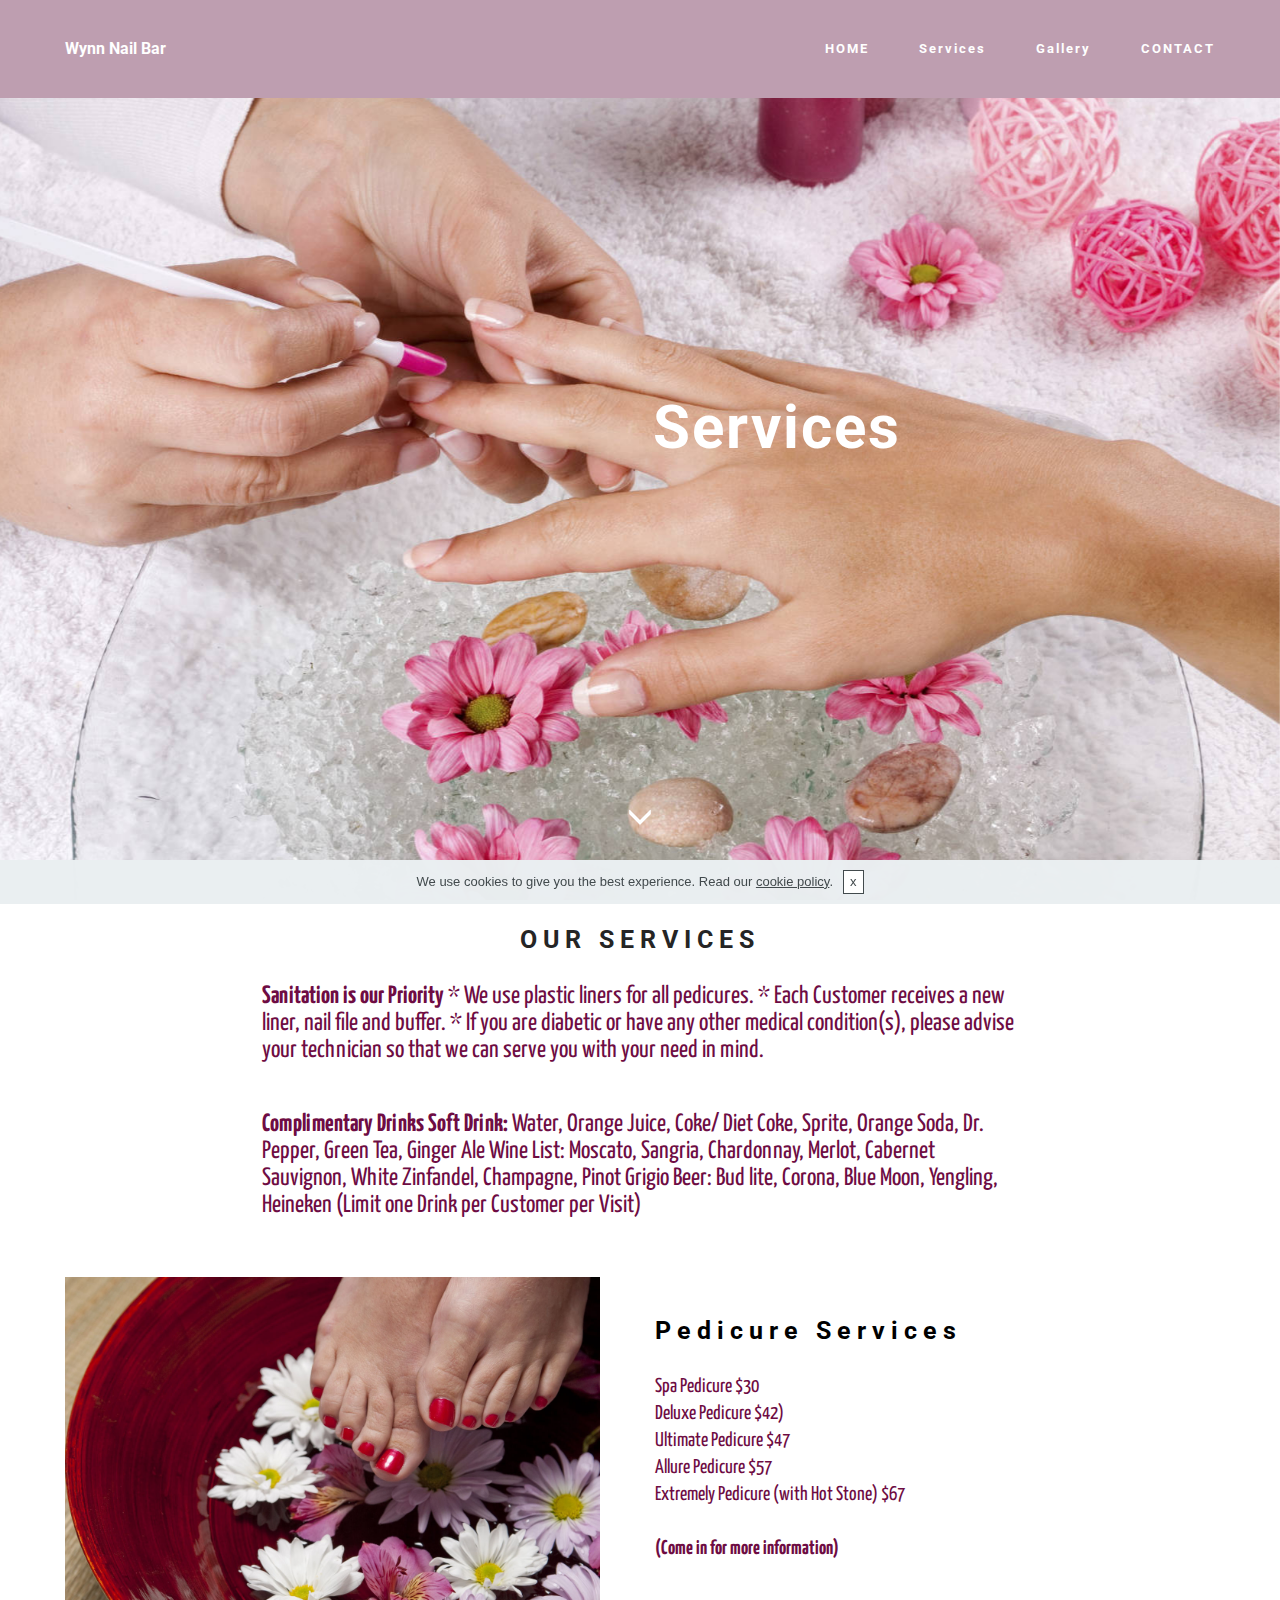
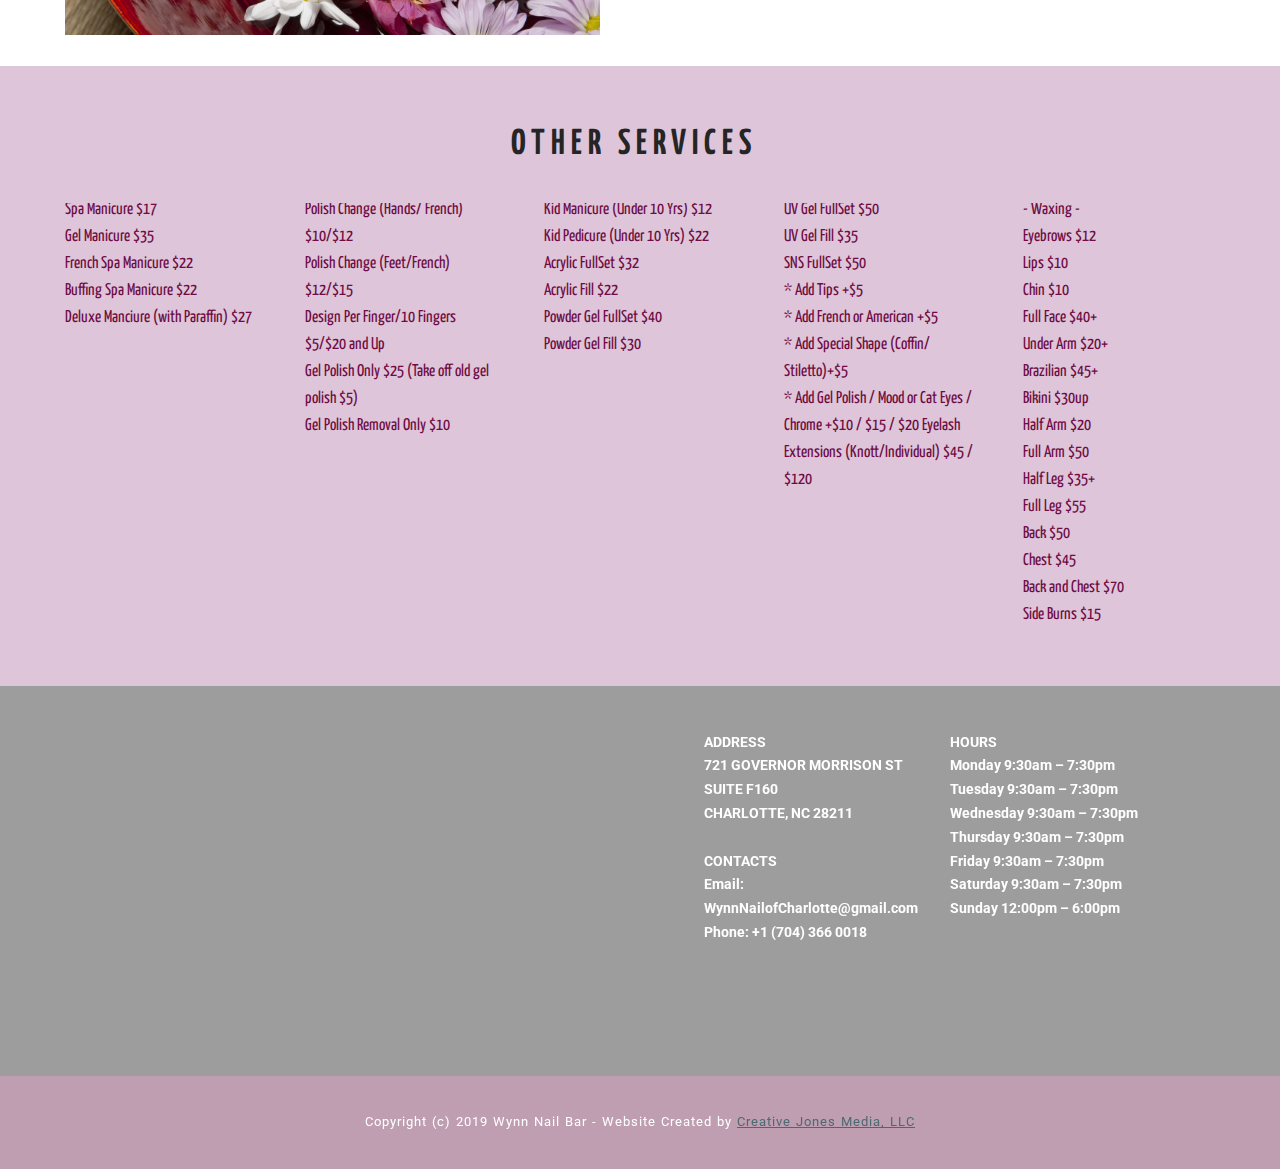
==== commit 9933c2c7: "create github pages" ====
--- a/page1.html
+++ b/page1.html
@@ -46,7 +46,7 @@
     </div>
 </section>
 
-<section class="engine"><a href="https://mobirise.info/m">site design templates</a></section><section class="mbr-box mbr-section mbr-section--relative mbr-section--fixed-size mbr-section--full-height mbr-section--bg-adapted mbr-parallax-background mbr-after-navbar" id="header1-d" data-rv-view="97" style="background-image: url(assets/images/large-344695440-orig-1698x1131.jpg);">
+<section class="engine"><a href="https://mobirise.info/y">free html web templates</a></section><section class="mbr-box mbr-section mbr-section--relative mbr-section--fixed-size mbr-section--full-height mbr-section--bg-adapted mbr-parallax-background mbr-after-navbar" id="header1-d" data-rv-view="97" style="background-image: url(assets/images/large-344695440-orig-1698x1131.jpg);">
     <div class="mbr-box__magnet mbr-box__magnet--sm-padding mbr-box__magnet--center-left">
         
         <div class="mbr-box__container mbr-section__container container">
@@ -219,7 +219,7 @@
         <div class="mbr-contacts mbr-contacts--wysiwyg row" style="padding-top: 45px; padding-bottom: 45px;">
             <div class="col-sm-6">
                 <figure class="mbr-figure mbr-figure--wysiwyg mbr-figure--full-width mbr-figure--no-bg">
-                    <div class="mbr-figure__map mbr-figure__map--short"><iframe frameborder="0" style="border:0" src="https://www.google.com/maps/embed/v1/place?key=AIzaSyCy9r70T3NYf3PhvVflTo0_zdif2_IoIYs&amp;q=place_id:EjNGMTYwLCA3MjEgR292IE1vcnJpc29uIFN0LCBDaGFybG90dGUsIE5DIDI4MjExLCBVU0EiIBoeChYKFAoSCdfmA3o8nlaIEVHYgufReawGEgRGMTYw" allowfullscreen=""></iframe></div>
+                    <div class="mbr-figure__map mbr-figure__map--short"><iframe frameborder="0" style="border:0" src="https://www.google.com/maps/embed/v1/place?key=AIzaSyAEIpgj38KyLFELm2bK9Y7krBkz1K-cMq8&amp;q=place_id:EjNGMTYwLCA3MjEgR292IE1vcnJpc29uIFN0LCBDaGFybG90dGUsIE5DIDI4MjExLCBVU0EiIBoeChYKFAoSCdfmA3o8nlaIEVHYgufReawGEgRGMTYw" allowfullscreen=""></iframe></div>
                 </figure>
             </div>
             <div class="col-sm-6">
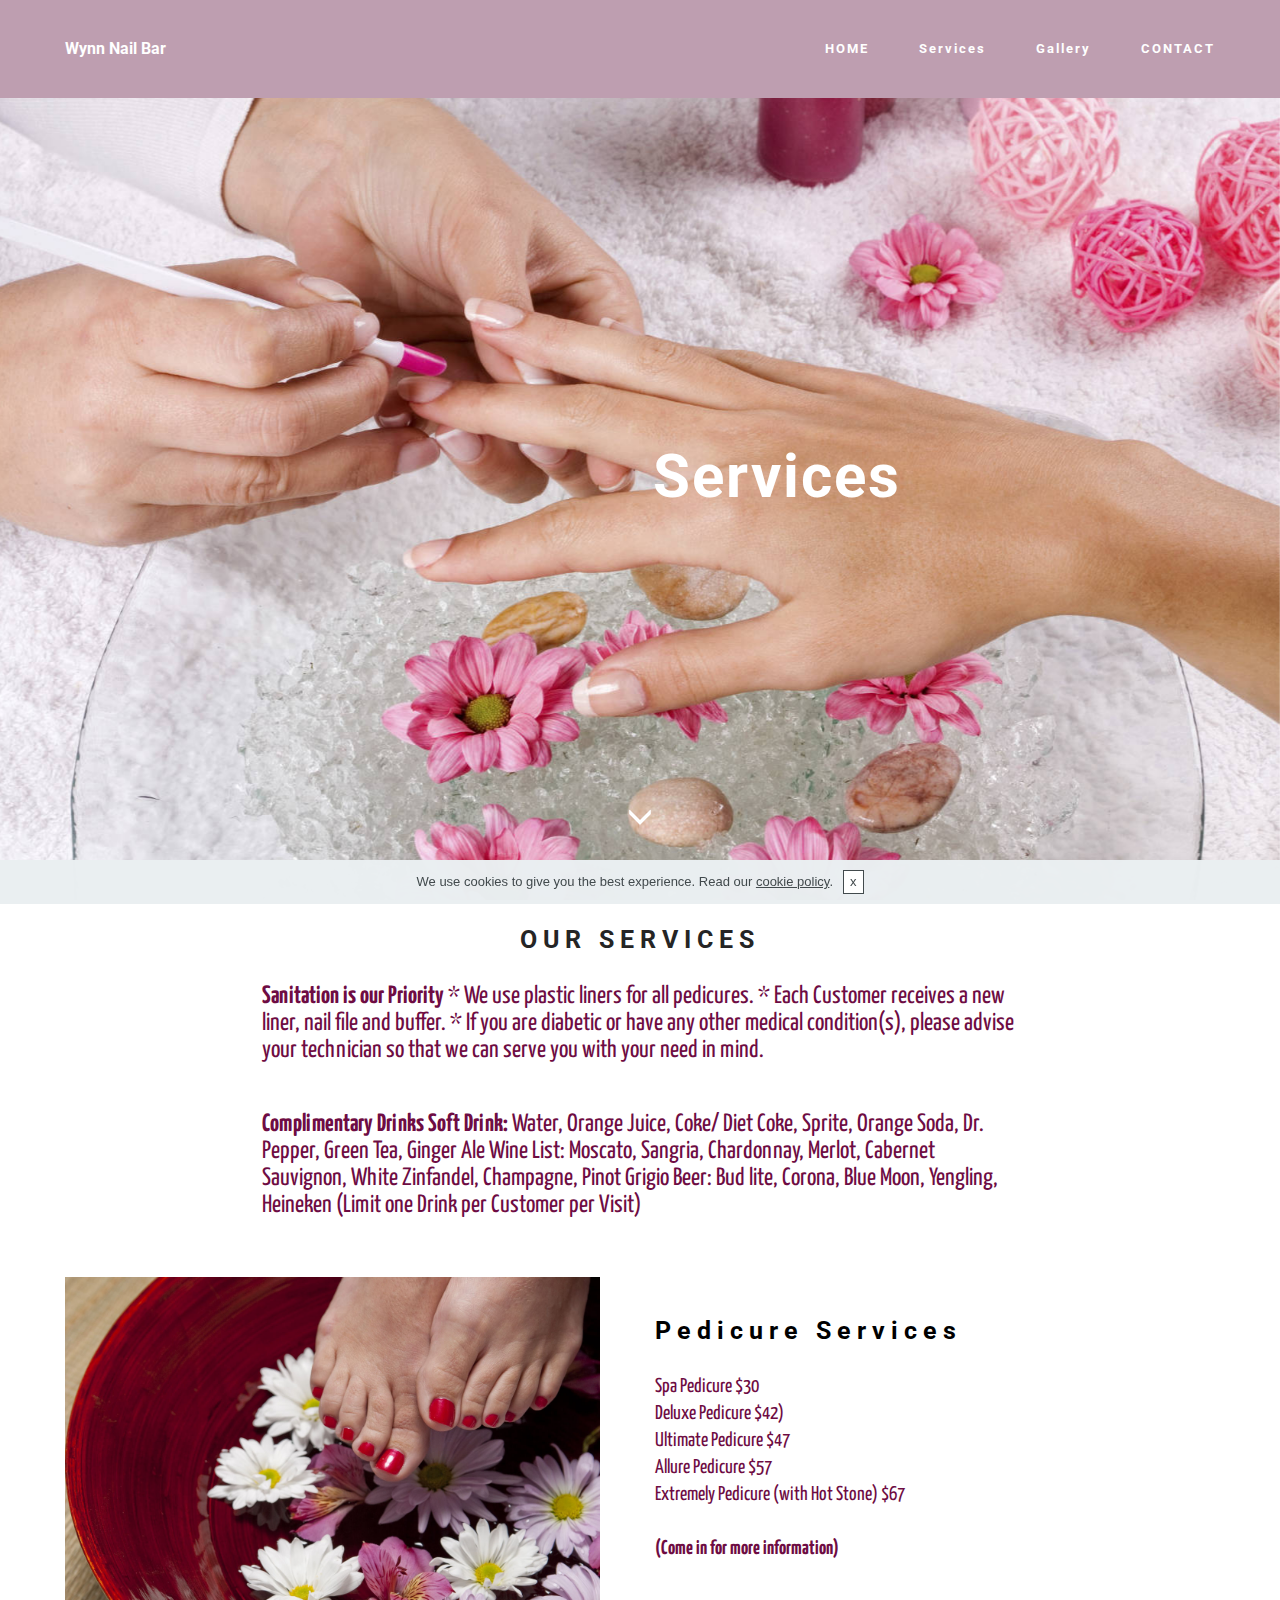
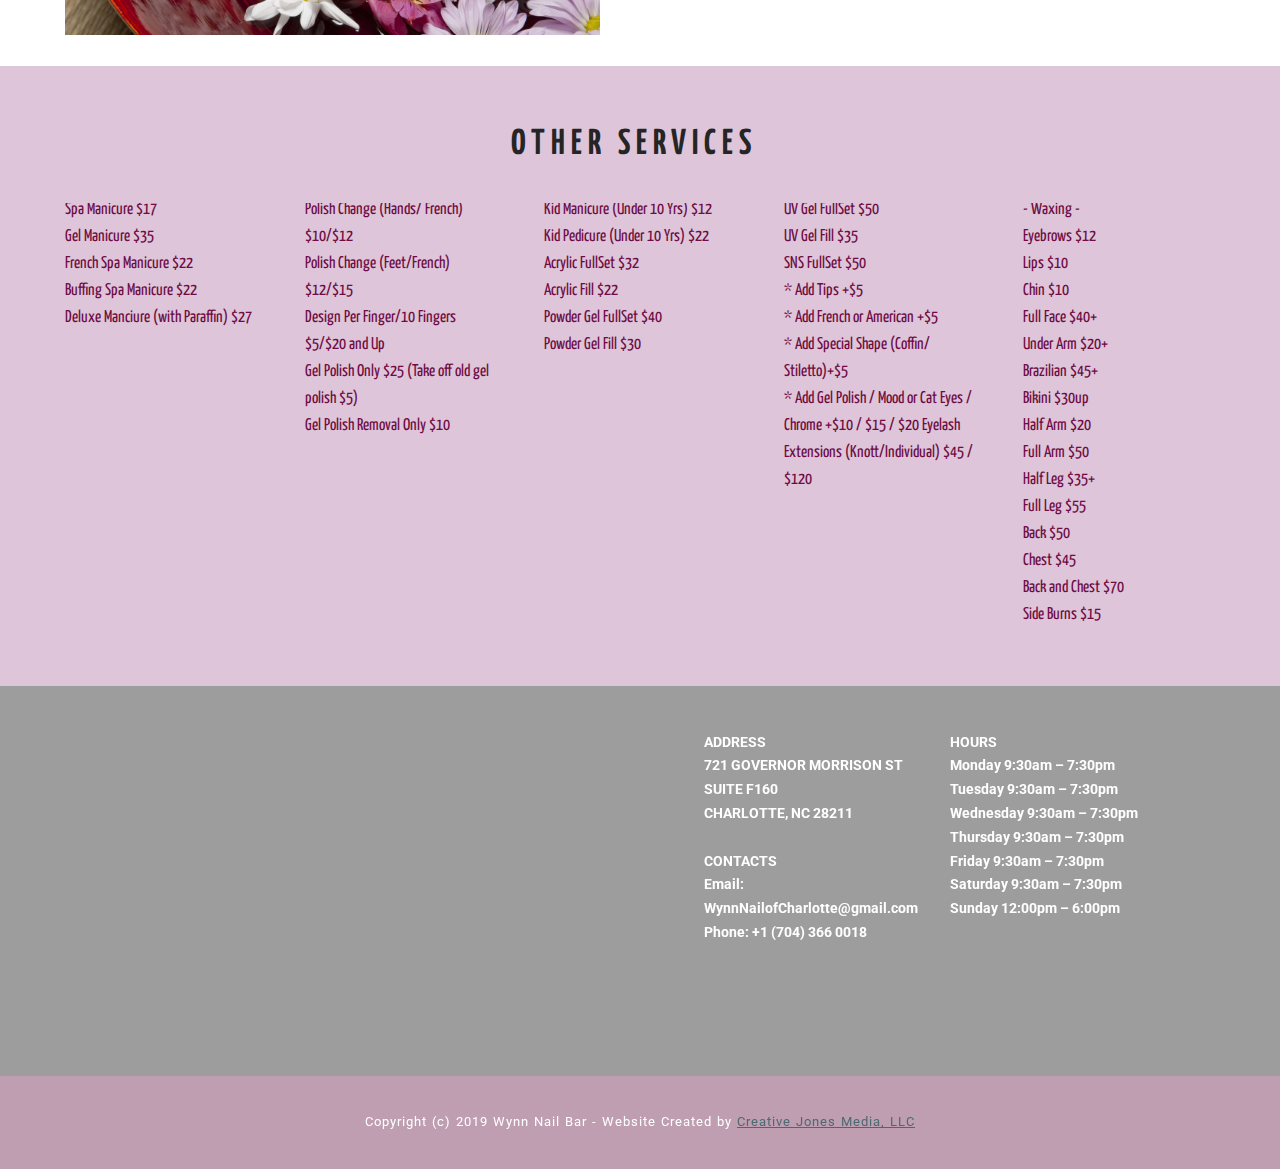
==== commit 68bacbd0: "create github pages" ====
--- a/page1.html
+++ b/page1.html
@@ -7,7 +7,7 @@
   <meta name="generator" content="Mobirise v4.10.8, mobirise.com">
   <meta name="viewport" content="width=device-width, initial-scale=1, minimum-scale=1">
   <link rel="shortcut icon" href="assets/images/website-gallery-33-128x85.png" type="image/x-icon">
-  <meta name="description" content="Website Creator Description">
+  <meta name="description" content="WWynn Nail Bar of Charlotte Services ">
   
   <title>Services</title>
   <link rel="stylesheet" href="https://fonts.googleapis.com/css?family=Roboto:700,400&subset=cyrillic,latin,greek,vietnamese">
@@ -46,8 +46,8 @@
     </div>
 </section>
 
-<section class="engine"><a href="https://mobirise.info/y">free html web templates</a></section><section class="mbr-box mbr-section mbr-section--relative mbr-section--fixed-size mbr-section--full-height mbr-section--bg-adapted mbr-parallax-background mbr-after-navbar" id="header1-d" data-rv-view="97" style="background-image: url(assets/images/large-344695440-orig-1698x1131.jpg);">
-    <div class="mbr-box__magnet mbr-box__magnet--sm-padding mbr-box__magnet--center-left">
+<section class="engine"><a href="https://mobirise.info/x">css templates</a></section><section class="mbr-box mbr-section mbr-section--relative mbr-section--fixed-size mbr-section--full-height mbr-section--bg-adapted mbr-parallax-background" id="header1-d" data-rv-view="97" style="background-image: url(assets/images/large-344695440-orig-1698x1131.jpg);">
+    <div class="mbr-box__magnet mbr-box__magnet--sm-padding mbr-box__magnet--center-left mbr-after-navbar">
         
         <div class="mbr-box__container mbr-section__container container">
             <div class="mbr-box mbr-box--stretched"><div class="mbr-box__magnet mbr-box__magnet--center-left">
@@ -219,7 +219,7 @@
         <div class="mbr-contacts mbr-contacts--wysiwyg row" style="padding-top: 45px; padding-bottom: 45px;">
             <div class="col-sm-6">
                 <figure class="mbr-figure mbr-figure--wysiwyg mbr-figure--full-width mbr-figure--no-bg">
-                    <div class="mbr-figure__map mbr-figure__map--short"><iframe frameborder="0" style="border:0" src="https://www.google.com/maps/embed/v1/place?key=AIzaSyAEIpgj38KyLFELm2bK9Y7krBkz1K-cMq8&amp;q=place_id:EjNGMTYwLCA3MjEgR292IE1vcnJpc29uIFN0LCBDaGFybG90dGUsIE5DIDI4MjExLCBVU0EiIBoeChYKFAoSCdfmA3o8nlaIEVHYgufReawGEgRGMTYw" allowfullscreen=""></iframe></div>
+                    <div class="mbr-figure__map mbr-figure__map--short"><iframe frameborder="0" style="border:0" src="https://www.google.com/maps/embed/v1/place?key=AIzaSyCy9r70T3NYf3PhvVflTo0_zdif2_IoIYs&amp;q=place_id:EjNGMTYwLCA3MjEgR292IE1vcnJpc29uIFN0LCBDaGFybG90dGUsIE5DIDI4MjExLCBVU0EiIBoeChYKFAoSCdfmA3o8nlaIEVHYgufReawGEgRGMTYw" allowfullscreen=""></iframe></div>
                 </figure>
             </div>
             <div class="col-sm-6">
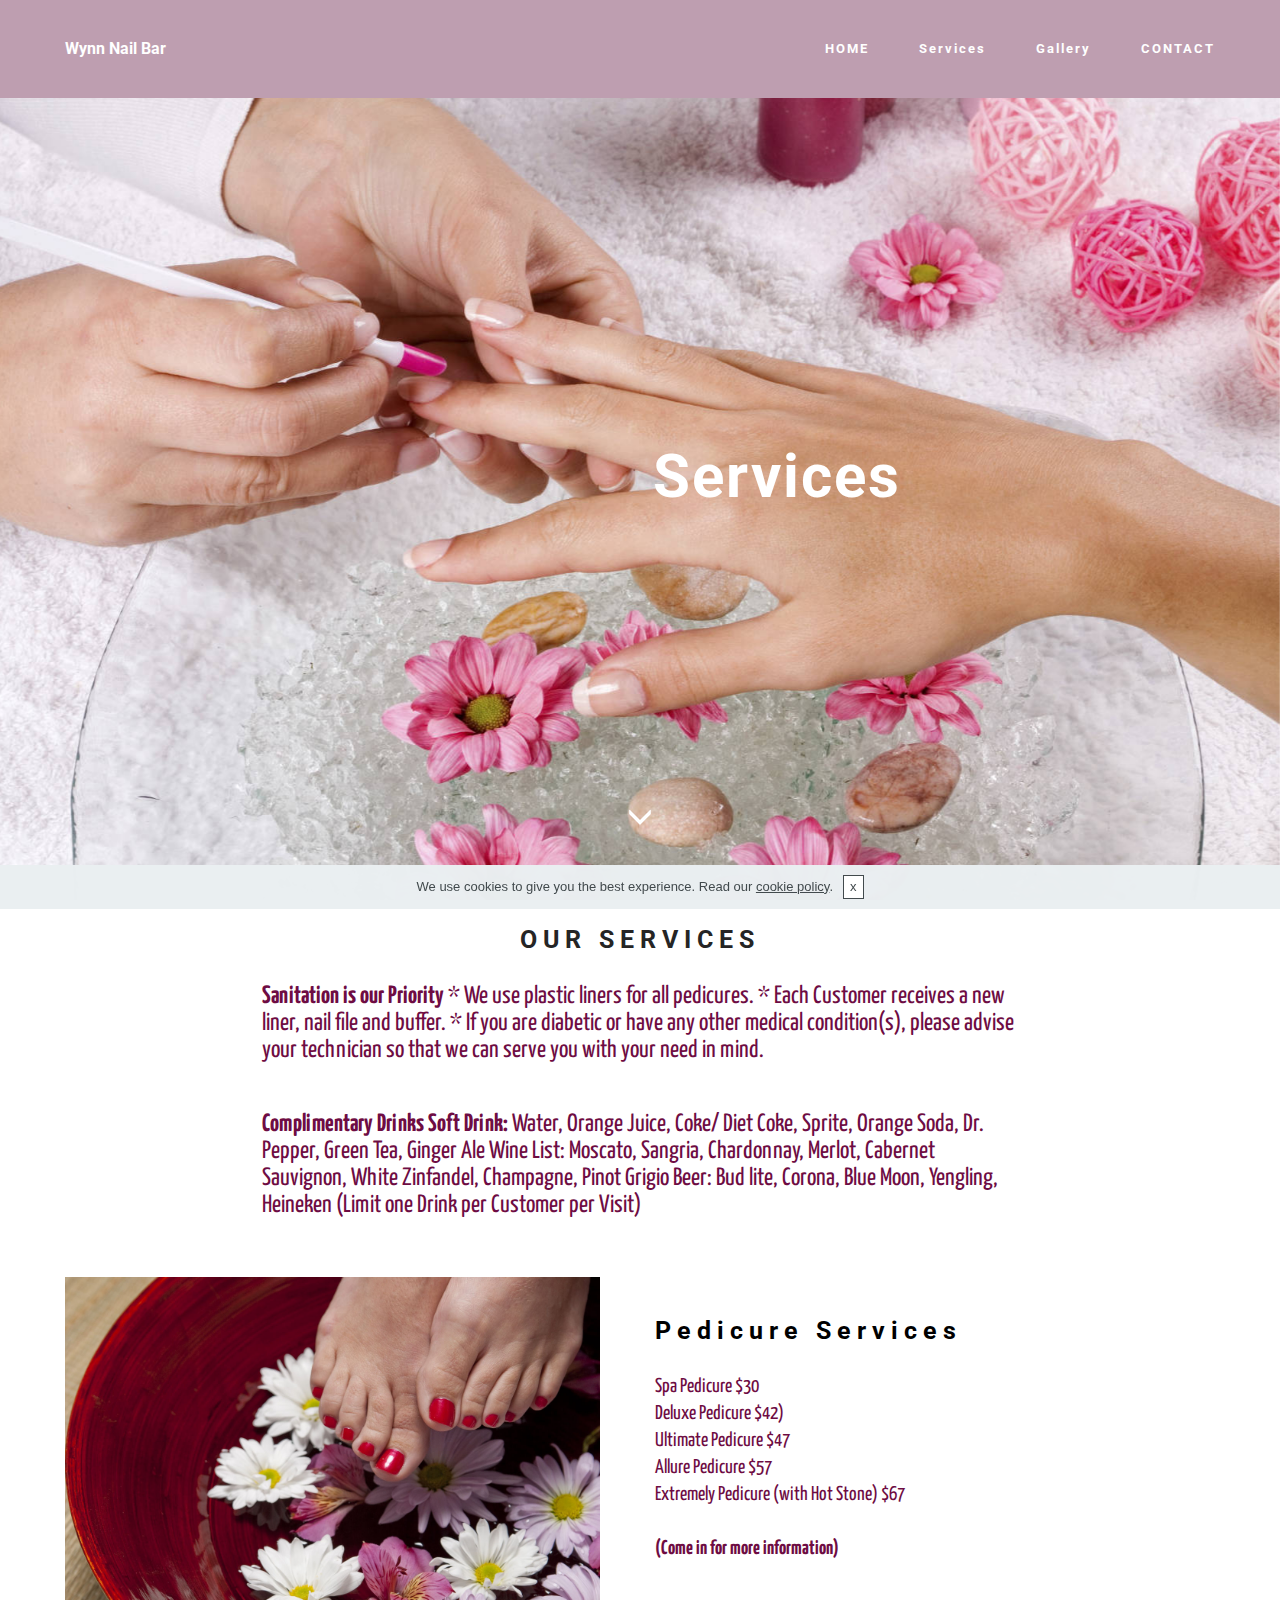
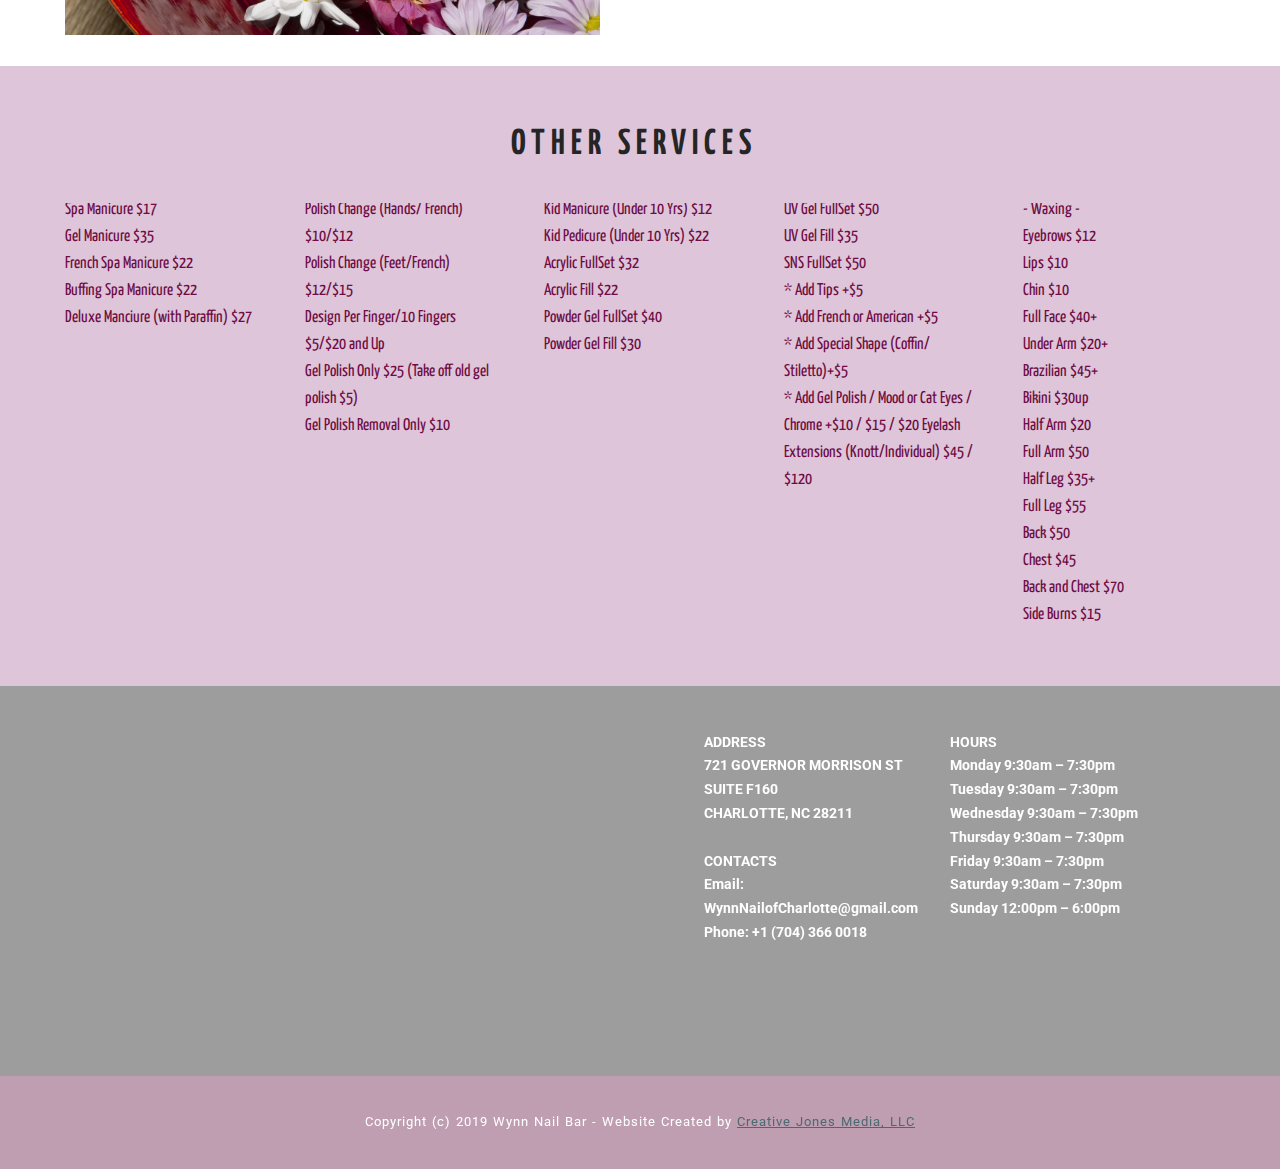
==== commit 42f3d630: "create github pages" ====
--- a/page1.html
+++ b/page1.html
@@ -46,7 +46,7 @@
     </div>
 </section>
 
-<section class="engine"><a href="https://mobirise.info/x">css templates</a></section><section class="mbr-box mbr-section mbr-section--relative mbr-section--fixed-size mbr-section--full-height mbr-section--bg-adapted mbr-parallax-background" id="header1-d" data-rv-view="97" style="background-image: url(assets/images/large-344695440-orig-1698x1131.jpg);">
+<section class="engine"><a href="https://mobirise.info/y">html web templates</a></section><section class="mbr-box mbr-section mbr-section--relative mbr-section--fixed-size mbr-section--full-height mbr-section--bg-adapted mbr-parallax-background" id="header1-d" data-rv-view="97" style="background-image: url(assets/images/large-344695440-orig-1698x1131.jpg);">
     <div class="mbr-box__magnet mbr-box__magnet--sm-padding mbr-box__magnet--center-left mbr-after-navbar">
         
         <div class="mbr-box__container mbr-section__container container">
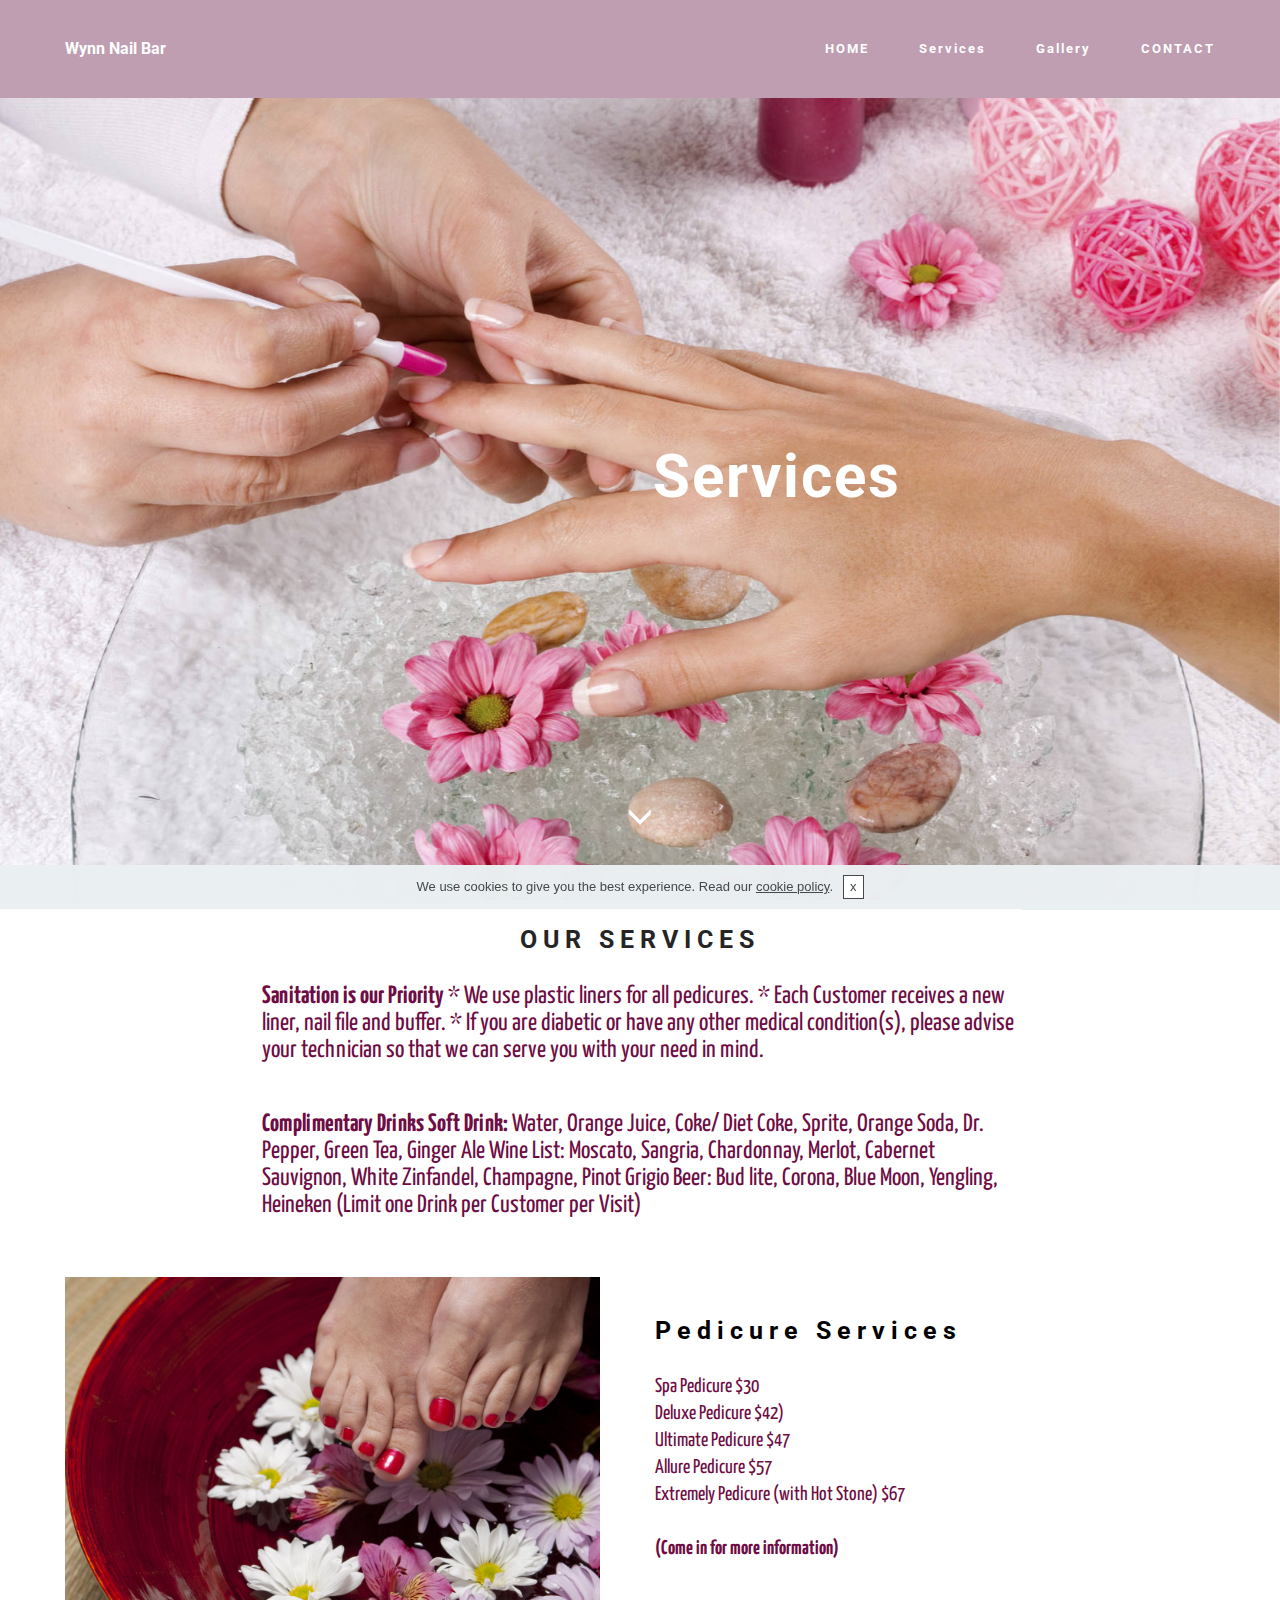
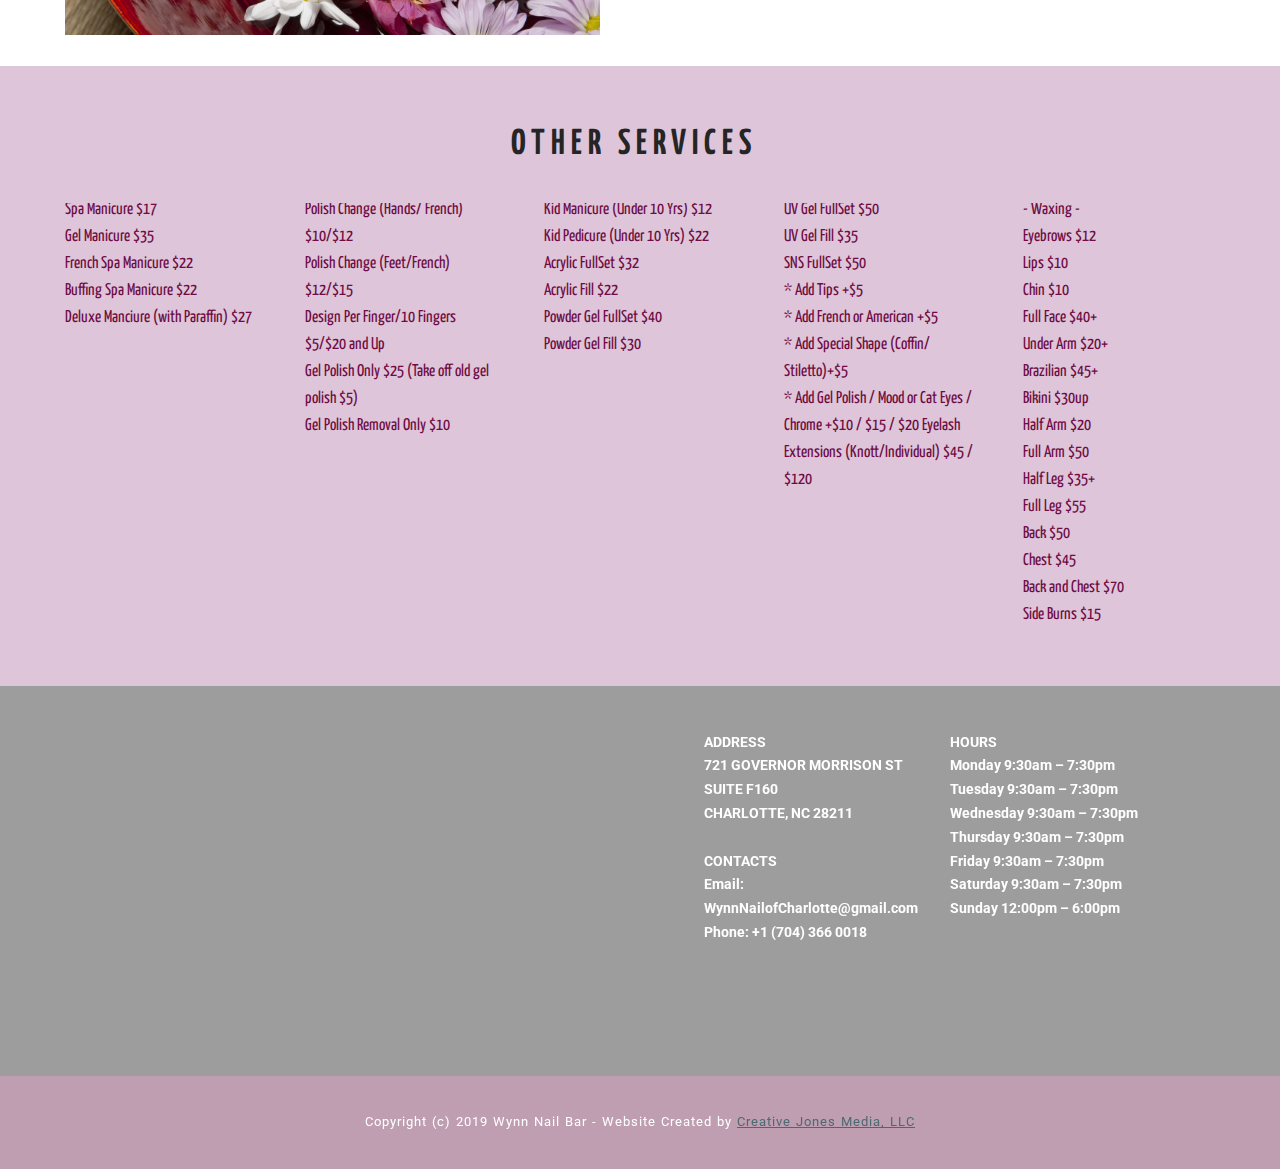
==== commit bde7f709: "create github pages" ====
--- a/page1.html
+++ b/page1.html
@@ -29,7 +29,7 @@
                 <div class="mbr-navbar__column mbr-navbar__column--s mbr-navbar__brand">
                     <span class="mbr-navbar__brand-link mbr-brand mbr-brand--inline">
                         
-                        <span class="mbr-brand__name"><a class="mbr-brand__name text-white" href="#top">Wynn Nail Bar</a></span>
+                        <span class="mbr-brand__name"><a class="mbr-brand__name text-white" href="index.html#header1-4">Wynn Nail Bar</a></span>
                     </span>
                 </div>
                 <div class="mbr-navbar__hamburger mbr-hamburger"><span class="mbr-hamburger__line"></span></div>
@@ -46,7 +46,7 @@
     </div>
 </section>
 
-<section class="engine"><a href="https://mobirise.info/y">html web templates</a></section><section class="mbr-box mbr-section mbr-section--relative mbr-section--fixed-size mbr-section--full-height mbr-section--bg-adapted mbr-parallax-background" id="header1-d" data-rv-view="97" style="background-image: url(assets/images/large-344695440-orig-1698x1131.jpg);">
+<section class="engine"><a href="https://mobirise.info/s">bootstrap themes</a></section><section class="mbr-box mbr-section mbr-section--relative mbr-section--fixed-size mbr-section--full-height mbr-section--bg-adapted mbr-parallax-background" id="header1-d" data-rv-view="97" style="background-image: url(assets/images/large-344695440-orig-1698x1131.jpg);">
     <div class="mbr-box__magnet mbr-box__magnet--sm-padding mbr-box__magnet--center-left mbr-after-navbar">
         
         <div class="mbr-box__container mbr-section__container container">
